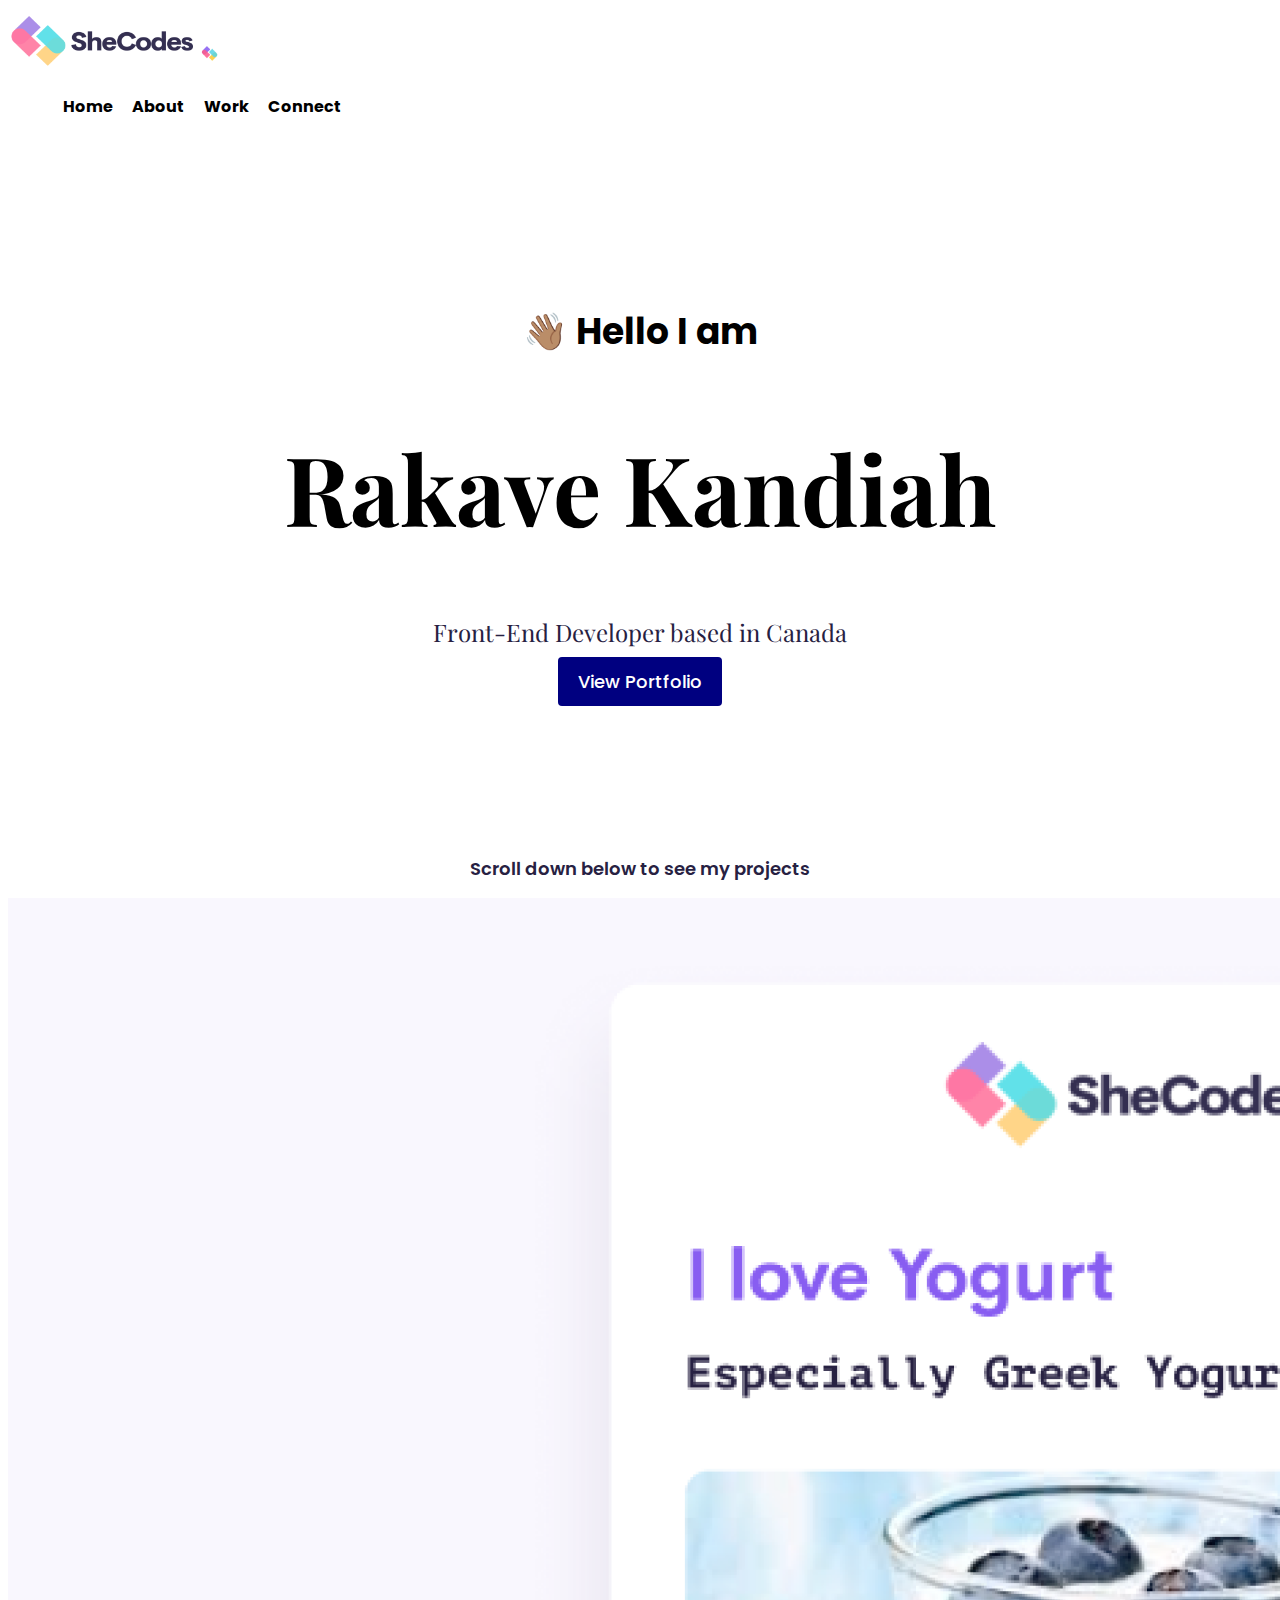
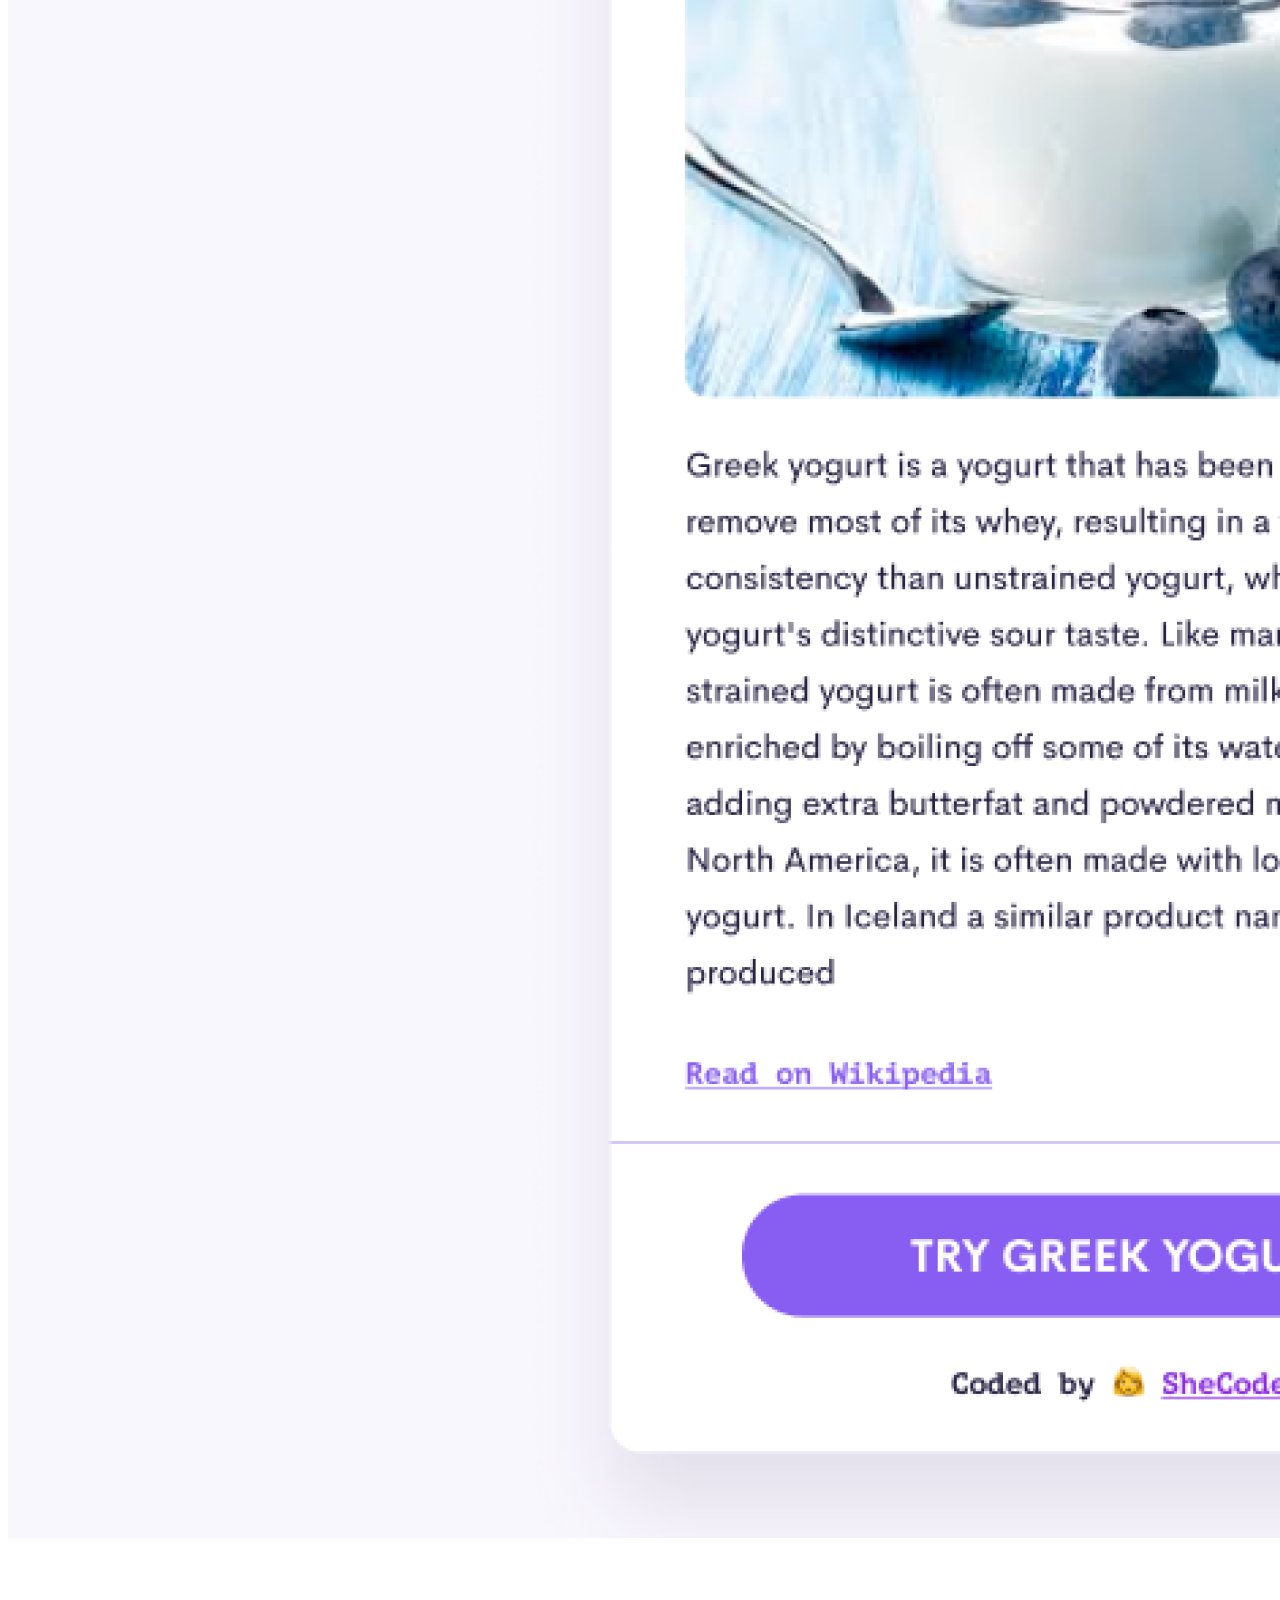
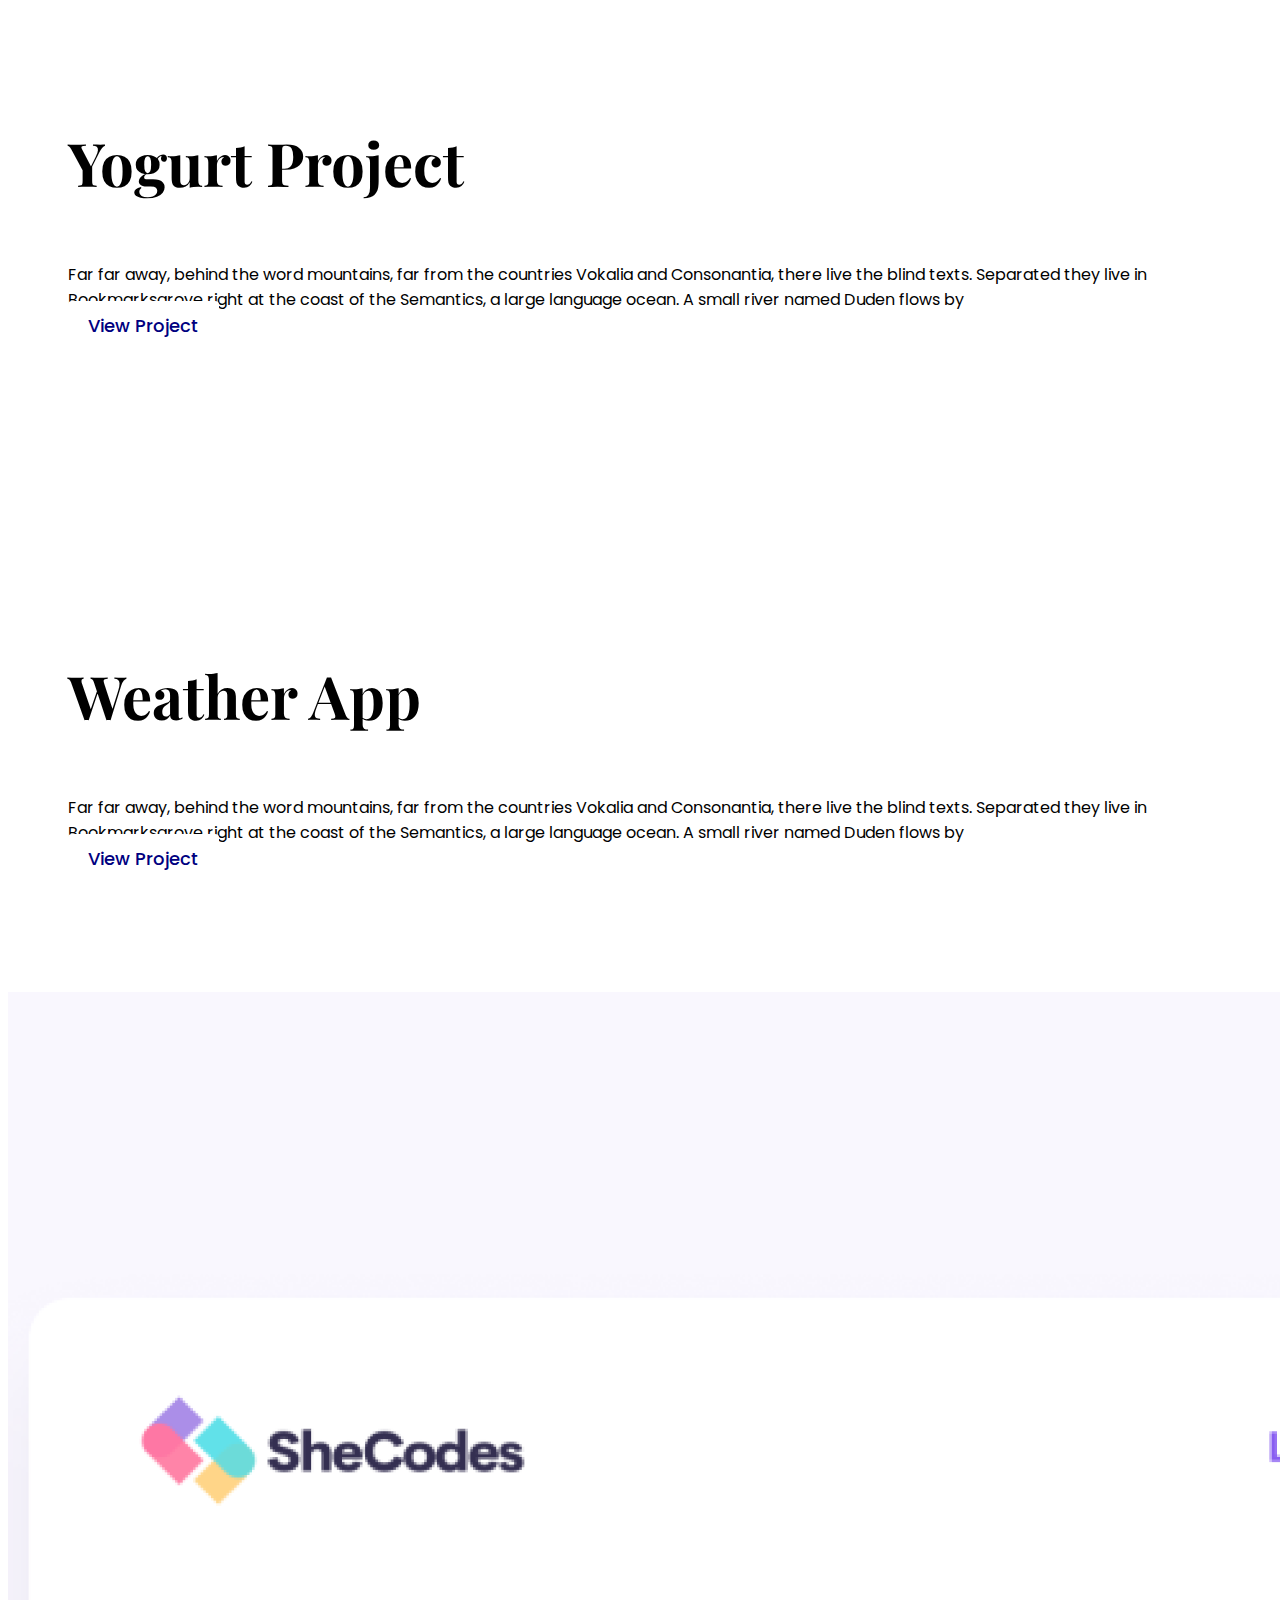
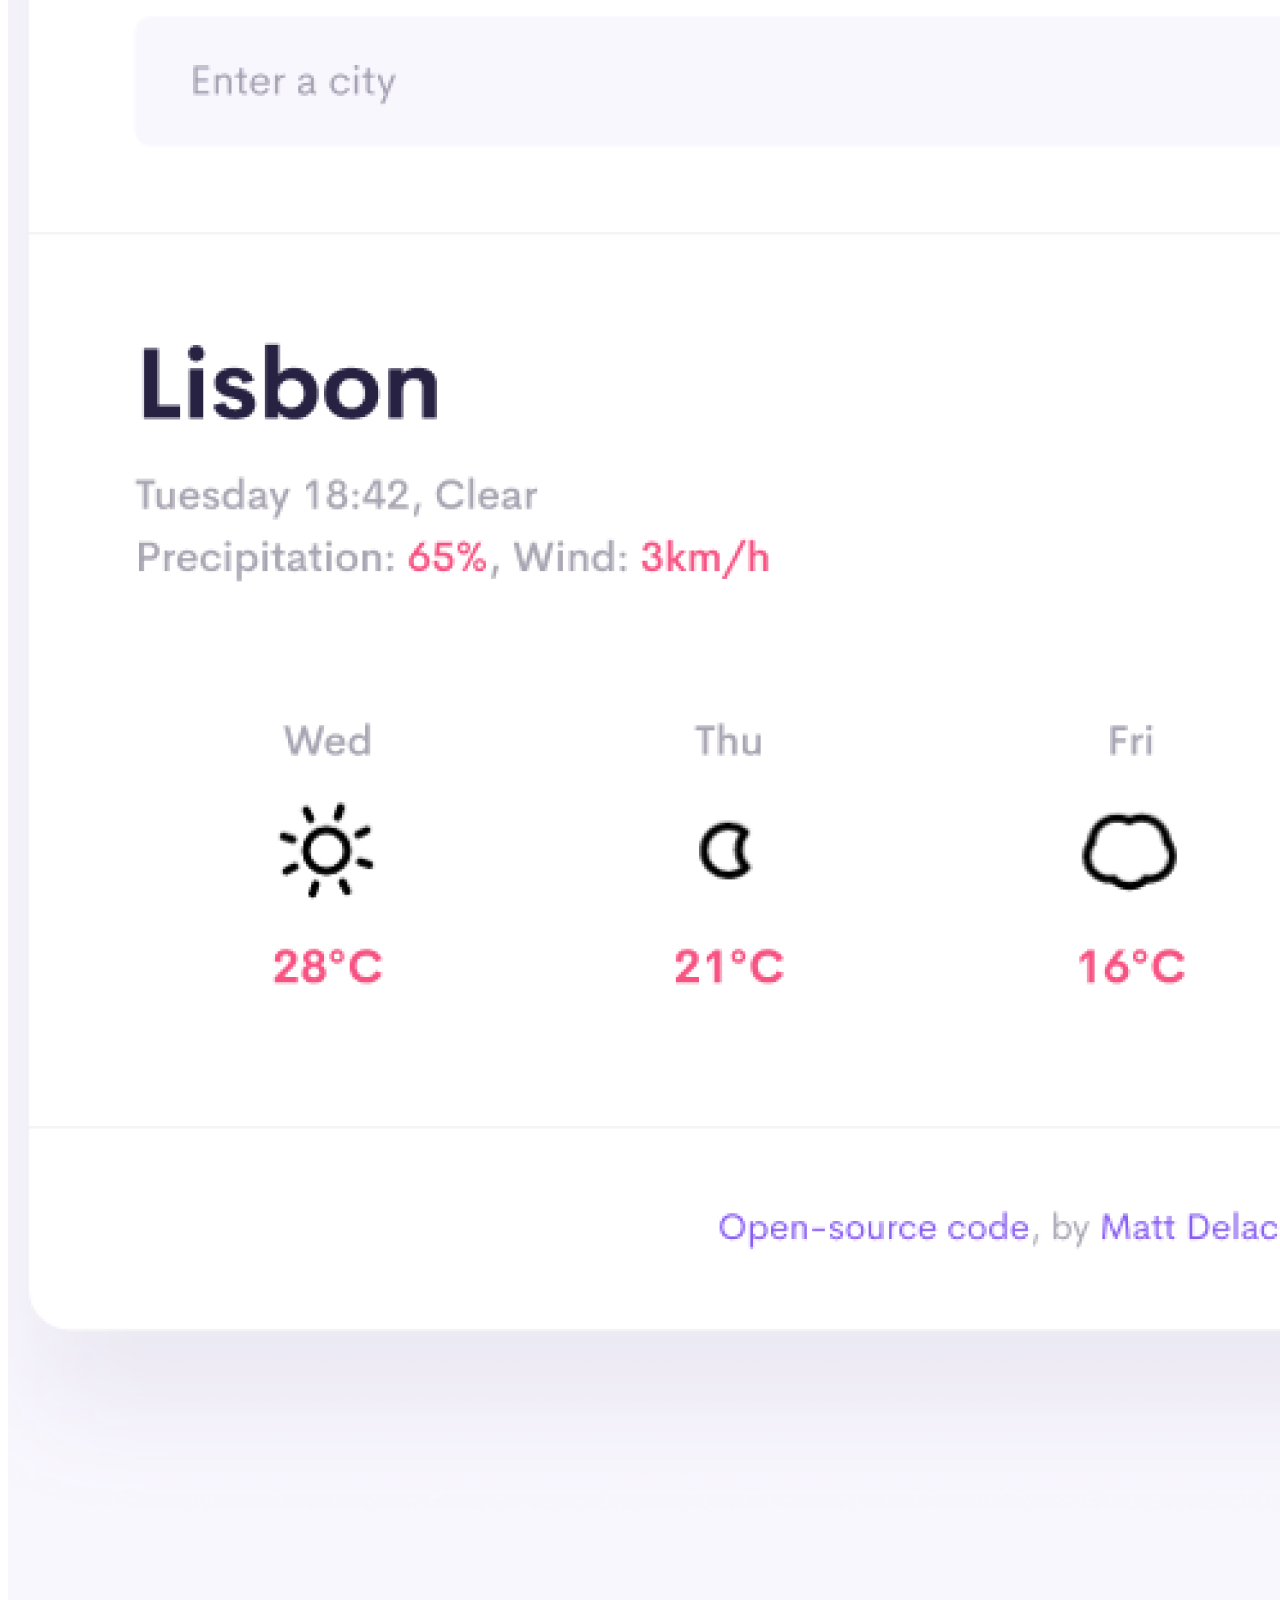
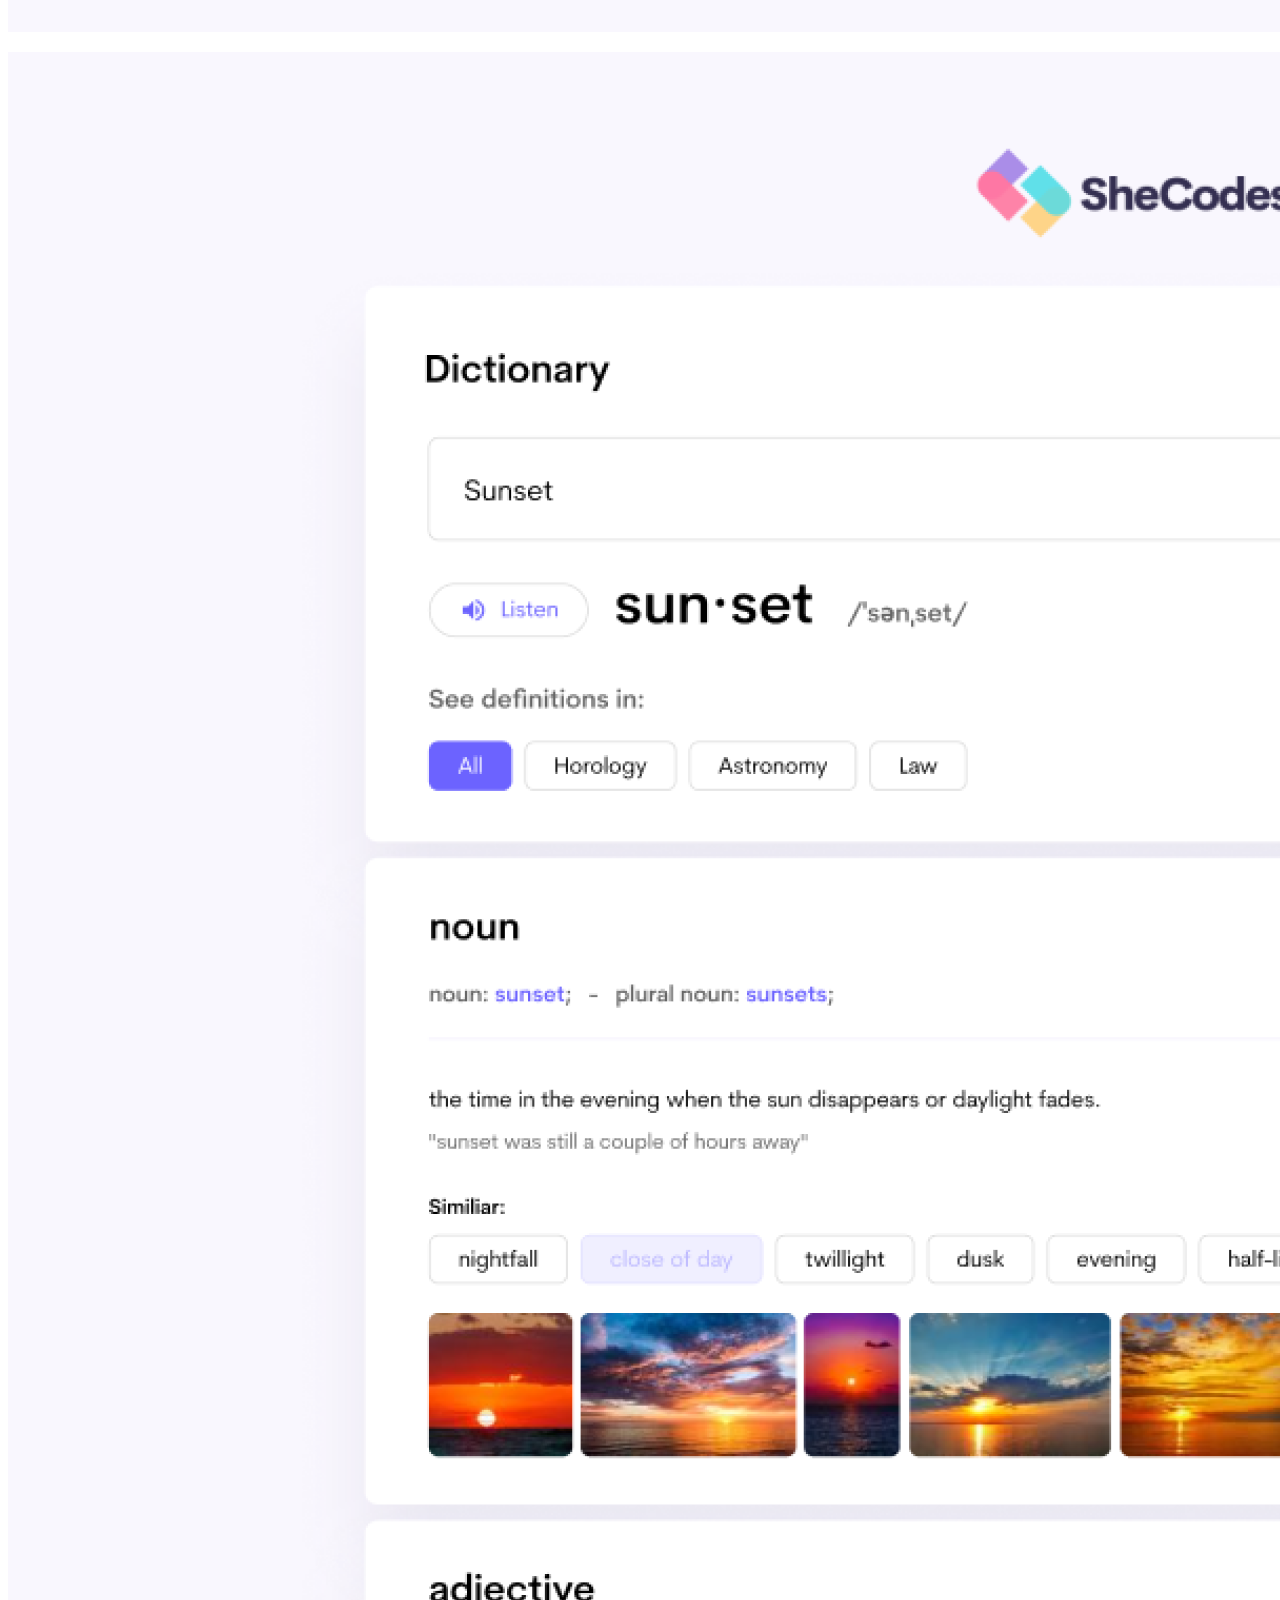
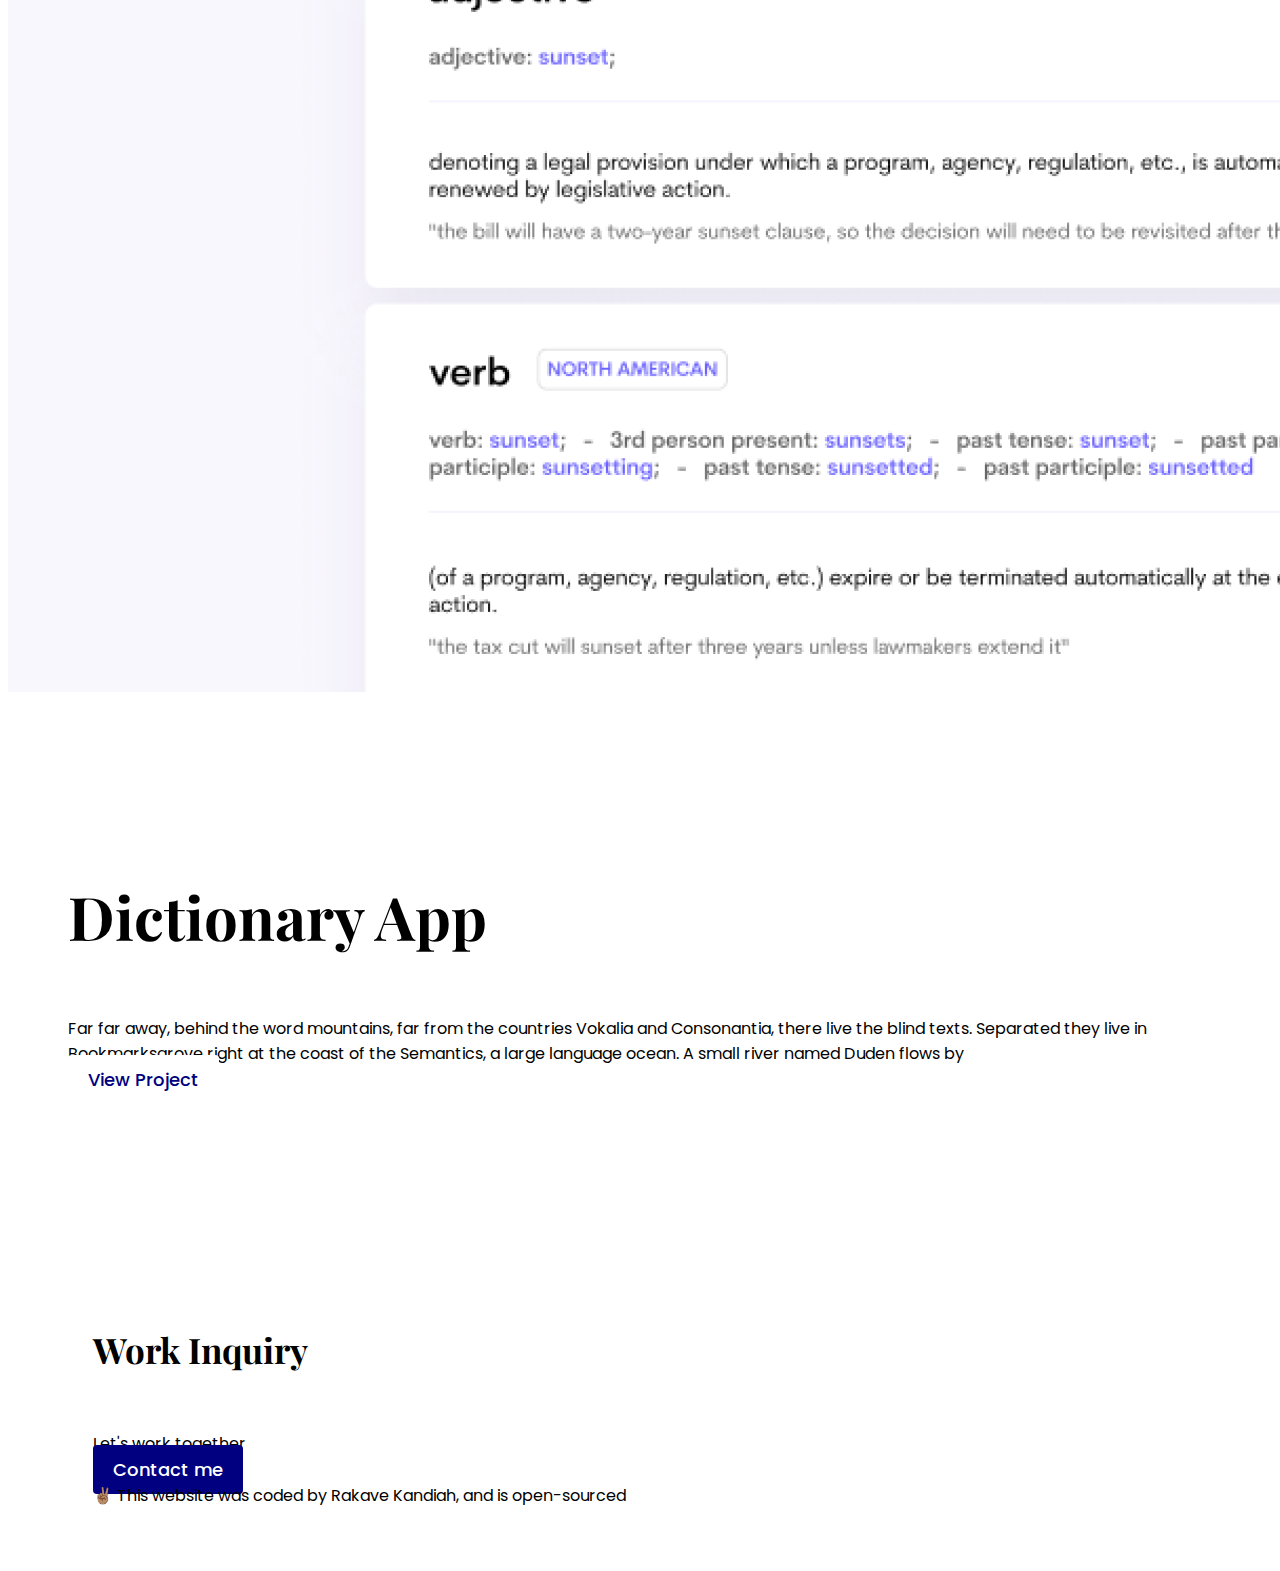
==== index.html @ 26295501 "seo created" ====
<!DOCTYPE html>
<html lang="en">
<head>
    <meta charset="UTF-8">
    <meta http-equiv="X-UA-Compatible" content="IE=edge">
    <meta name="viewport" content="width=device-width, initial-scale=1.0">
    <meta name="description" content="Rakave is a front-end enginner based in Toronto, Canada. 
    Get to know her and the projects that she has developed and created.">
    <link rel="preconnect" href="https://fonts.googleapis.com">
    <link rel="preconnect" href="https://fonts.gstatic.com" crossorigin>
    <link href="https://fonts.googleapis.com/css2?family=Playfair+Display:wght@600&display=swap" rel="stylesheet">
    <link rel="preconnect" href="https://fonts.googleapis.com">
    <link rel="preconnect" href="https://fonts.gstatic.com" crossorigin>
    <link href="https://fonts.googleapis.com/css2?family=Poppins:wght@300&display=swap" rel="stylesheet">
        <link href="https://cdn.jsdelivr.net/npm/bootstrap@5.0.0-beta2/dist/css/bootstrap.min.css" rel="stylesheet"
            integrity="sha384-BmbxuPwQa2lc/FVzBcNJ7UAyJxM6wuqIj61tLrc4wSX0szH/Ev+nYRRuWlolflfl" crossorigin="anonymous" />
    <script src="https://cdn.jsdelivr.net/npm/bootstrap@5.1.3/dist/js/bootstrap.bundle.min.js"
        integrity="sha384-ka7Sk0Gln4gmtz2MlQnikT1wXgYsOg+OMhuP+IlRH9sENBO0LRn5q+8nbTov4+1p"
        crossorigin="anonymous"></script>
    <title>Front-End Developer - Rakave Kandiah</title>
    <link href="style.css" rel="stylesheet" />
</head>
<body>
<div class="container">
    <nav class="d-flex justify-content-between">
        <a href="index.html">
            <img src="images/logo.png" class="logo d-none d-md-block" width="185" height="50" alt="SheCodes Logo">
            <img src="images/icon.jpg"class="logo d-block d-md-none" width="25" height="25" alt="SheCodes Logo mini size">
        </a>
        <ul>
            <li>
                <a class="active" href="index.html" title="HomePage">Home</a>
            </li>
            <li>
                <a class="active" href="about.html" title="About Me Page">About</a>
            </li>
            <li>
                <a class="active" href="work.html" title="Projects">Work</a>
            </li>
            <li>
                <a class="active" href="contact.html" title="Contact Information">Connect</a>
            </li>
        </ul>
    </nav>
</div>
    <div class="begin">
<p class="greetings">👋🏽 Hello I am</p>
<h1>Rakave Kandiah</h1>
<h2 class="mb-5">Front-End Developer based in Canada</h2>
<div> <a href="#project-list" class="btn-branding-portfolio">View Portfolio</a>
</div>
</div>
<p class="penny">Scroll down below to see my projects</p>
<div class="container">
<div class="row">
<div class="col d-none d-md-block"> 
<img id="project-list" src="images/yogurt.png" class="img-fluid" alt=""/>
</div>
<div class="col">
    <div class="project-spacing">
<h3 class="mb-5">Yogurt Project</h3>
<p class="mb-4">Far far away, behind the word mountains, far from the countries Vokalia and Consonantia, there live the blind texts.
Separated they live in Bookmarksgrove right at the coast of the Semantics, a large language ocean. A small river named
Duden flows by</p>
<a href="#" class="btn btn-branding-outline">View Project</a>
</div>
</div>
</div>
</div>
<div class="container">
<div class="row">
<div class="col">
<div class="project-spacing">
<h3 class="mb-5">Weather App</h3>
<p class="mb-4">Far far away, behind the word mountains, far from the countries Vokalia and Consonantia, there live the blind texts.
Separated they live in Bookmarksgrove right at the coast of the Semantics, a large language ocean. A small river named Duden flows by</p>
<a href="#" class="btn btn-branding-outline">View Project</a>
</div>
</div>
<div class="col d-none d-md-block">
<img src="images/weather.png" class="img-fluid" alt="" />
</div>
</div>
</div>
<div class="container">
<div class="row">
<div class="col d-none d-md-block">
<img src="images/dictionary.png" class="img-fluid" alt="" />
</div>
<div class="col">
<div class="project-spacing">
<h3 class="mb-5">Dictionary App</h3>
<p class="mb-4">Far far away, behind the word mountains, far from the countries Vokalia and Consonantia, there live the blind texts.
Separated they live in Bookmarksgrove right at the coast of the Semantics, a large language ocean. A small river named Duden flows by</p> 
<a href="#" class="btn btn-branding-outline">View Project</a>
</div>
</div>
</div>
<div class="foot-container">
<footer class="container">
    <div class="contact-box justify-content-between mb-5 d-none d-md-flex">
        <div>
            <h5>Work Inquiry</h5>
            <p class="text-muted">Let's work together</p>
        </div>
        <div>
            <a href="contact.html" class="btn btn-branding mt-3" >
                Contact me
            </a>
        </div>
    </div>
    <p class="text-center mt-5">
        ✌🏽 This website was coded by Rakave Kandiah, and is
        <a href="https://github.com/Rak97/Portfolio-Project-Lesson-5" target="_blank">
            open-sourced
        </a>
    </p>
</footer>
</div>
</div>
</div>
</div>
</body>
</html>
---- style.css ----
:root {
  --branding-color: navy;
  --head-font-family: "Playfair Display", serif;
  --body-font-family: "Poppins", sans-serif;
  --button-color: white;
  --font-color: black;
}
h1 {
  color: var(--font-color);
  font-family: var(--head-font-family);
  font-size: 96px;
  font-weight: 700;
}
p {
  font-size: 16px;
  font-family: var(--body-font-family);
  font-weight: 400;
  margin: 0;
}
.greetings {
  font-size: 36px;
  font-family: var(--body-font-family);
  font-weight: 700;
  margin: 0;
}
h2 {
  font-size: 24px;
  font-family: var(--head-font-family);
  font-weight: 400;
  color: rgba(39, 33, 66, 1);
}
h3 {
  font-size: 60px;
  font-family: var(--head-font-family);
  font-weight: 700;
  color: var(--font-color);
}
.begin {
  display: block;
  text-align: center;
  padding: 160px 20px;
}
.btn-branding {
  background: var(--branding-color);
  border-radius: 4px;
  font-family: var(--body-font-family);
  color: var(--button-color);
  text-decoration: none;
  font-size: 18px;
  line-height: 27px;
  padding: 12px 20px;
  font-weight: 500;
}
.btn-branding:hover {
  color: var(--button-color);
  text-decoration: none;
  font-weight: normal;
  opacity: 50%;
}
.btn-branding-portfolio {
  background: var(--branding-color);
  border-radius: 4px;
  font-family: var(--body-font-family);
  color: var(--button-color);
  text-decoration: none;
  font-size: 18px;
  line-height: 27px;
  padding: 12px 20px;
  font-weight: 500;
}
.btn-branding-portfolio:hover {
  color: var(--button-color);
  text-decoration: none;
  font-weight: normal;
  opacity: 50%;
}
.penny {
  display: block;
  text-align: center;
  font-size: 18px;
  font-weight: 600;
  font-family: var(--body-font-family);
  color: rgba(39, 33, 66, 1);
}
.btn-branding-outline {
  background: var(--button-color);
  border-radius: 4px;
  font-family: var(--body-font-family);
  color: var(--branding-color);
  text-decoration: none;
  font-size: 18px;
  line-height: 27px;
  padding: 12px 20px;
  font-weight: 500;
  border-color: var(--branding-color);
}
.btn-branding-outline:hover {
  color: var(--branding-color);
  text-decoration: none;
}
.project-spacing {
  padding: 120px 60px;
}
@media (max-width: 960px) {
  .begin {
    padding: 60px 10px;
  }
  h1 {
    font-size: 18px;
  }
  .greetings {
    font-size: 16px;
  }
  h2 {
    font-size: 14px;
  }
  .project-spacing {
    padding: 30px;
    text-align: center;
  }
  .penny {
    display: none;
  }
  h3 {
    font-size: 23px;
    padding: none;
    margin: 0;
  }
  .mb-4 {
    font-size: 12px;
  }
  .btn-branding-portfolio {
    display: none;
  }
  .active {
    font-size: 13px;
  }
}
.about-section h1 {
  font-size: 64px;
  font-weight: 700;
}
.about-section h2 {
  font-size: 18px;
  font-weight: bold;
  color: rgba(39, 33, 66, 1);
}
.about-section p {
  font-size: 16px;
}
.about-section {
  display: block;
  text-align: center;
  padding: 120px 20px;
}
h4 {
  font-size: 48px;
  font-family: var(--head-font-family);
  color: var(--font-color);
  font-weight: 700;
}
h5 {
  font-size: 35px;
  font-family: var(--head-font-family);
  color: var(--font-color);
  font-weight: 700;
}
.hero {
  font-size: 28px;
}
.miracle {
  display: block;
  text-align: center;
  padding: 60px 10px;
}
.icon {
  align-items: flex-end;
  display: flex;
  justify-content: space-evenly;
}

.content-container h1 {
  font-size: 64px;
  font-weight: 700;
}
.content-container {
  display: block;
  text-align: center;
  padding: 120px 20px;
}
.content-container h3 {
  font-family: var(--body-font-family);
  text-align: center;
  font-size: 24px;
  font-weight: bolder;
}
.content-container p {
  font-size: 14px;
  font-weight: 400;
}
.fa {
  padding: 20px;
  font-size: 30px;
  width: 75px;
  text-align: center;
  text-decoration: none;
  border-radius: 50%;
}

.fa:hover {
  opacity: 60%;
  color: white;
  font-weight: normal;
}
.fa-twitter {
  background: #55acee;
  color: white;
}

.fa-google {
  background: #dd4b39;
  color: white;
}

.fa-linkedin {
  background: #007bb5;
  color: white;
}
nav li {
  display: inline;
  list-style: none;
  line-height: 42px;
  margin-left: 15px;
}
a {
  text-decoration: none;
  color: var(--font-color);
}
a:hover {
  color: var(--branding-color);
  opacity: 50%;
}
.container {
  margin-top: 1rem;
}
.active {
  font-family: var(--body-font-family);
  font-weight: bolder;
  font-size: 16px;
}
.foot-container {
  display: block;
  text-align: left;
  padding: 55px 85px;
}
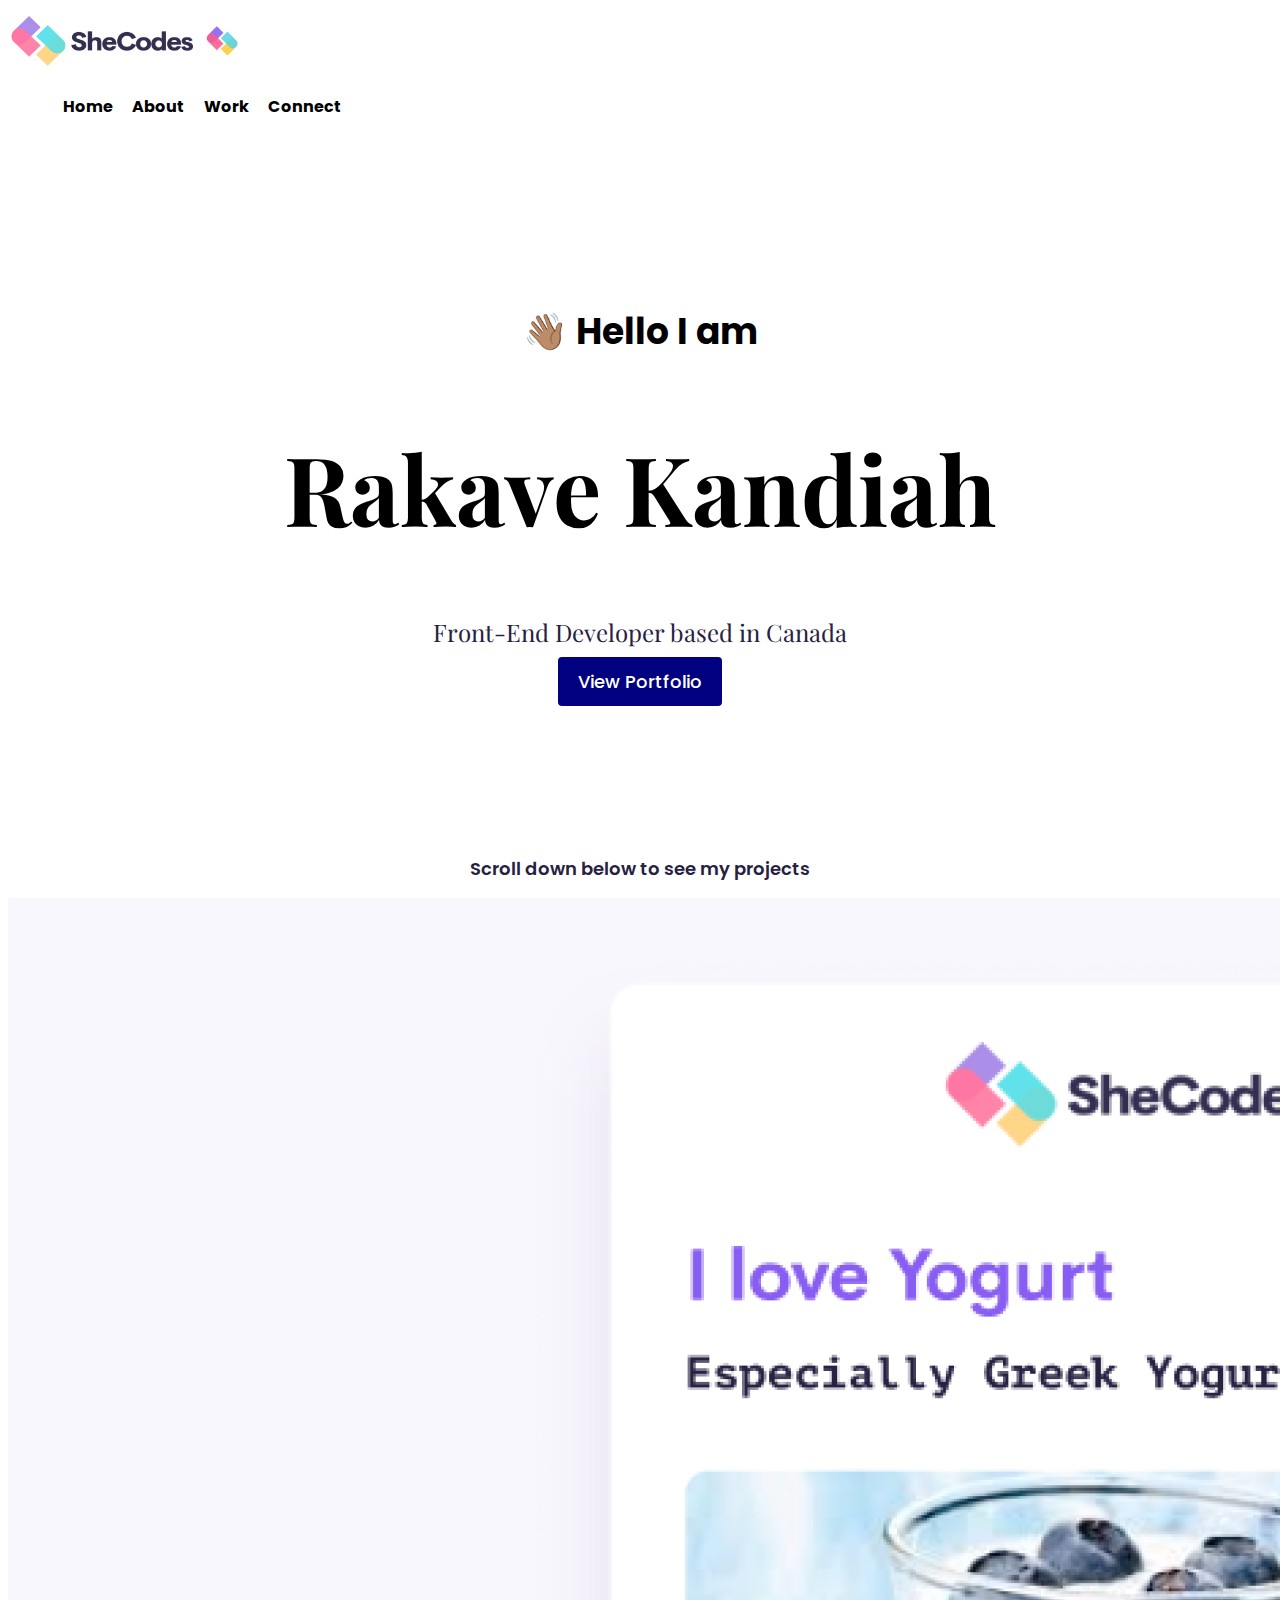
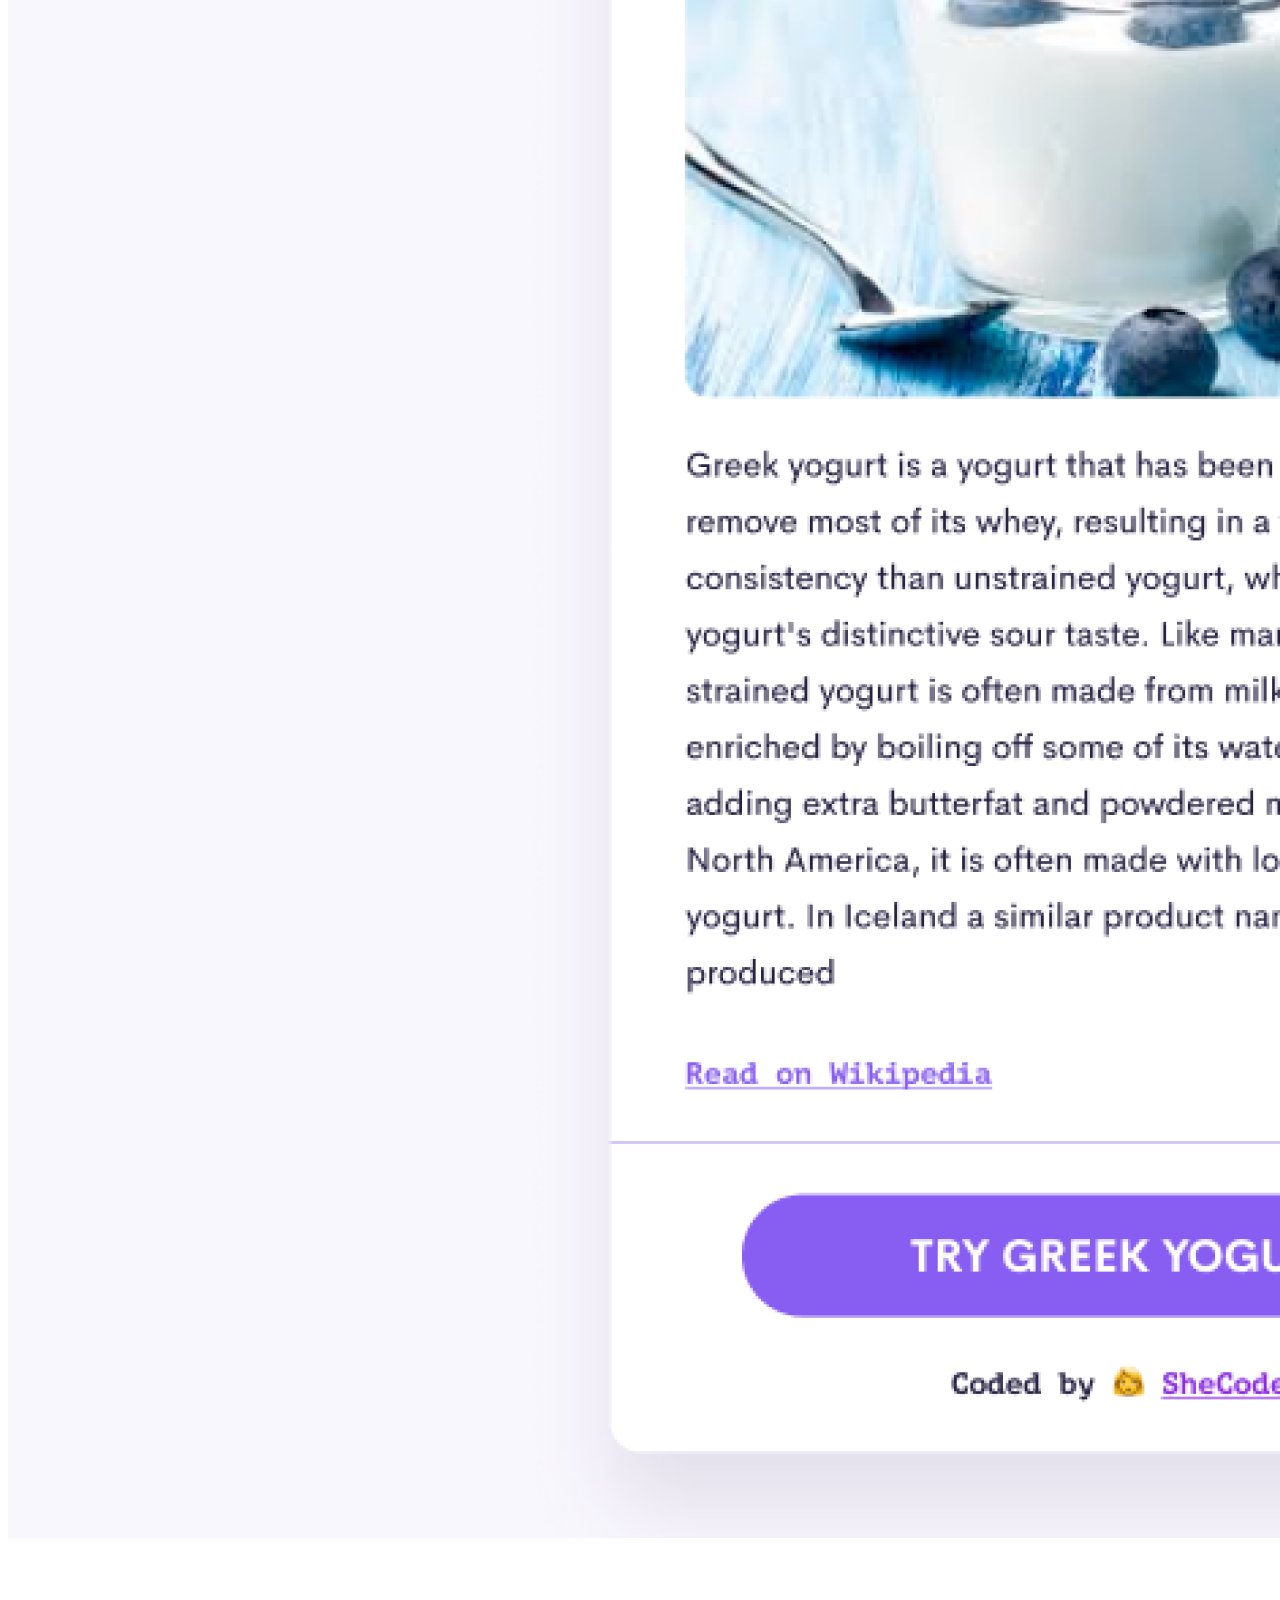
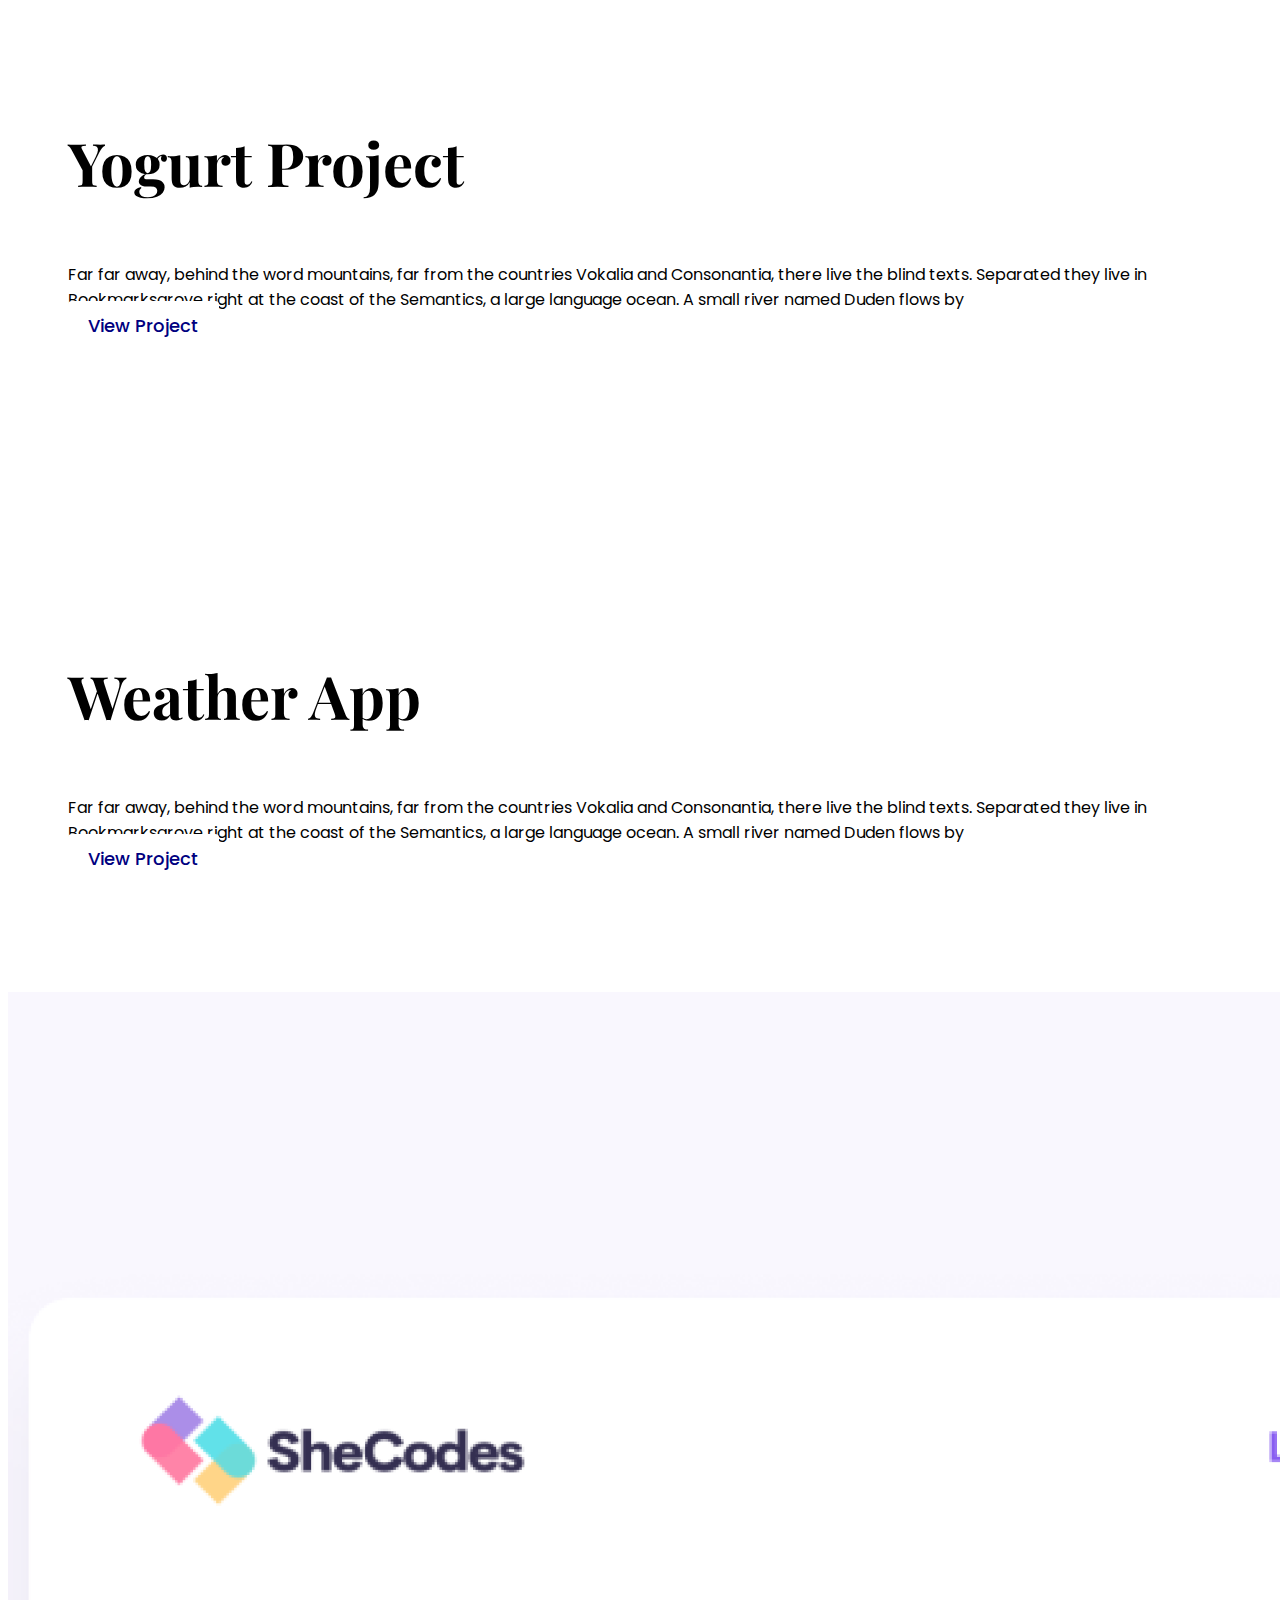
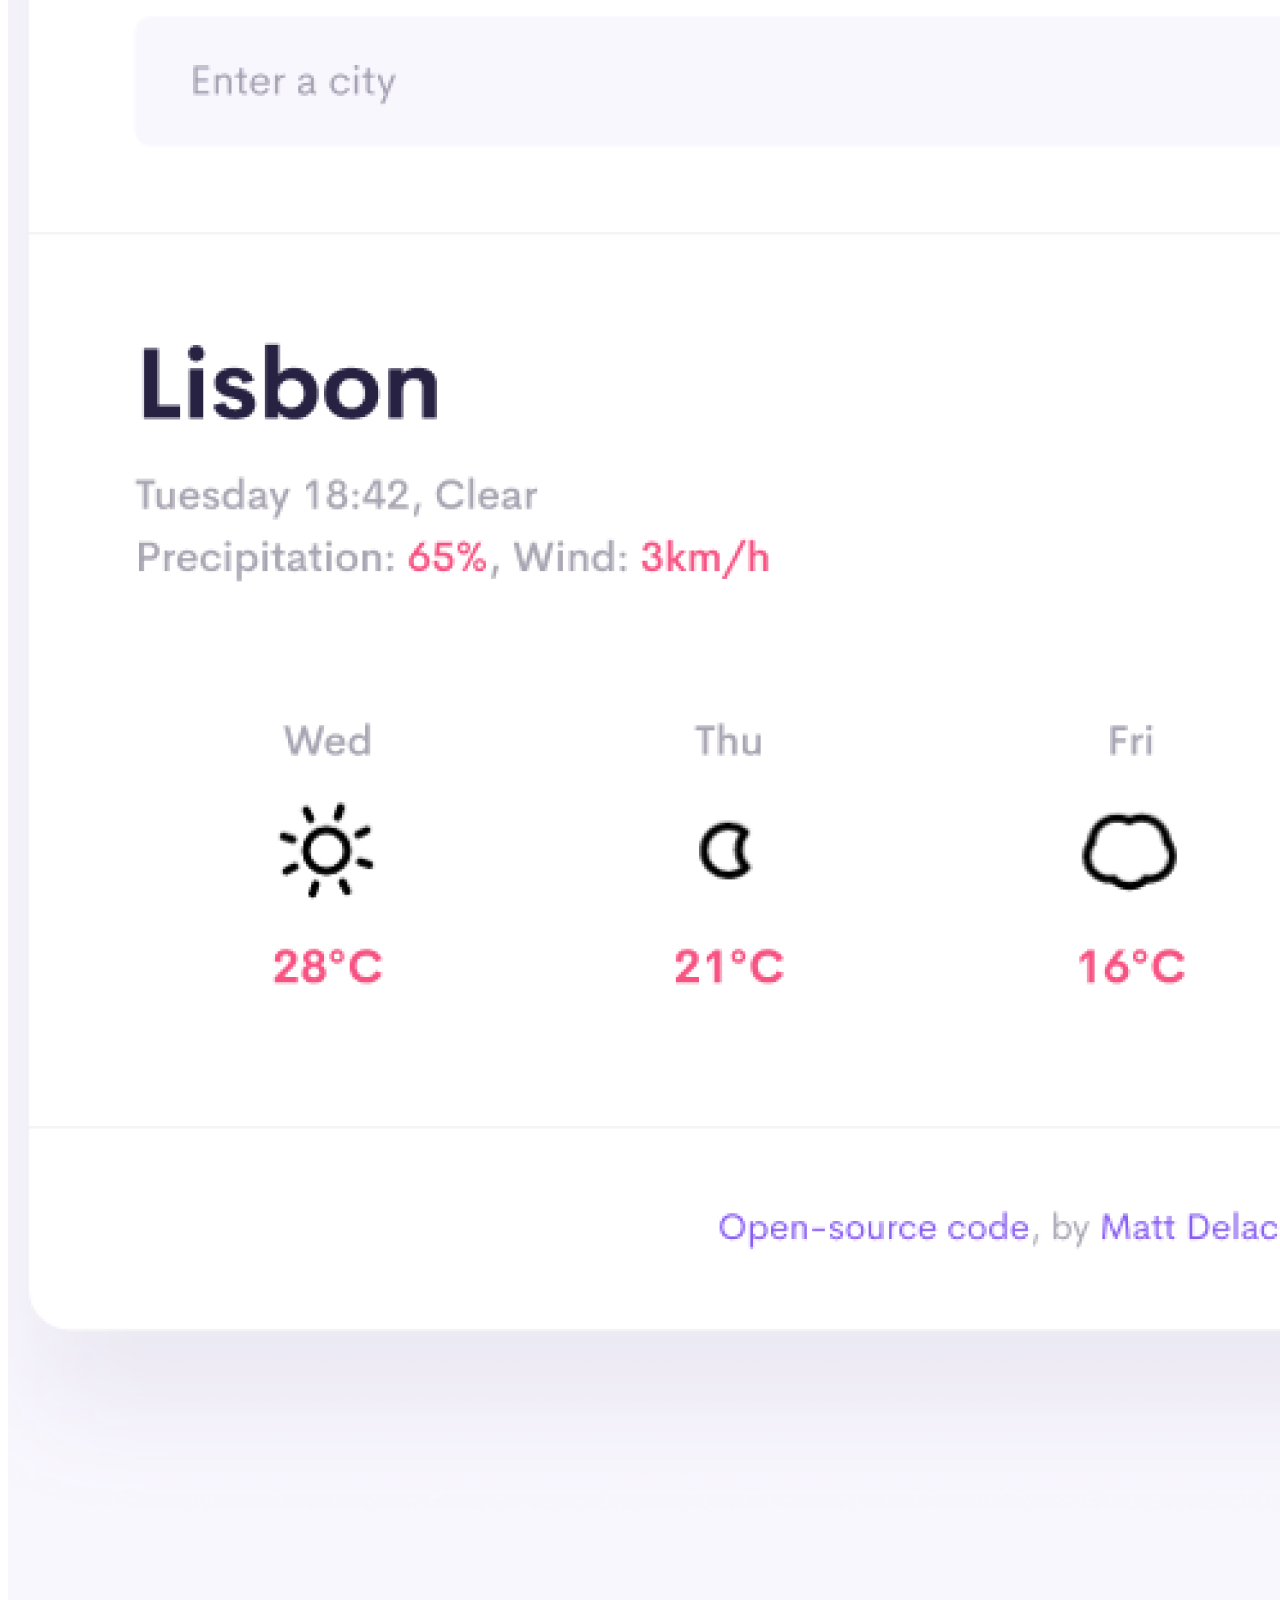
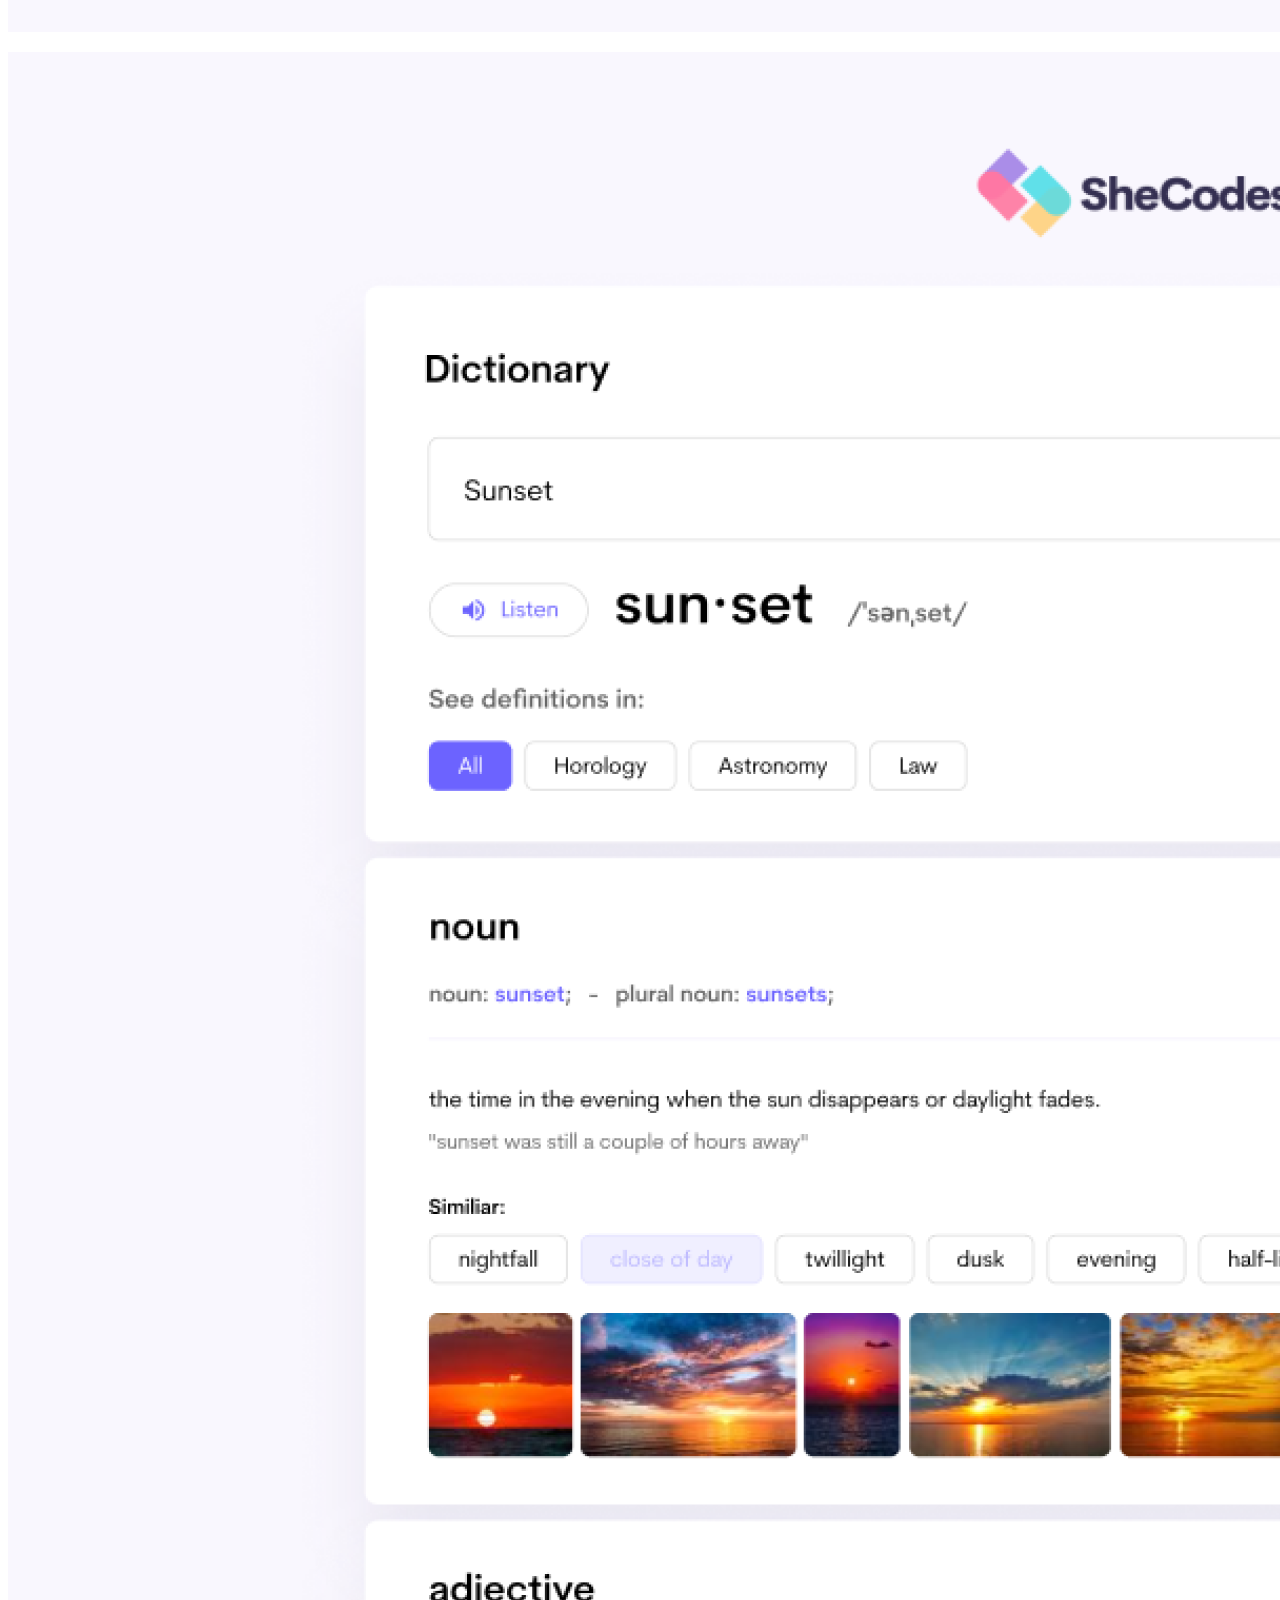
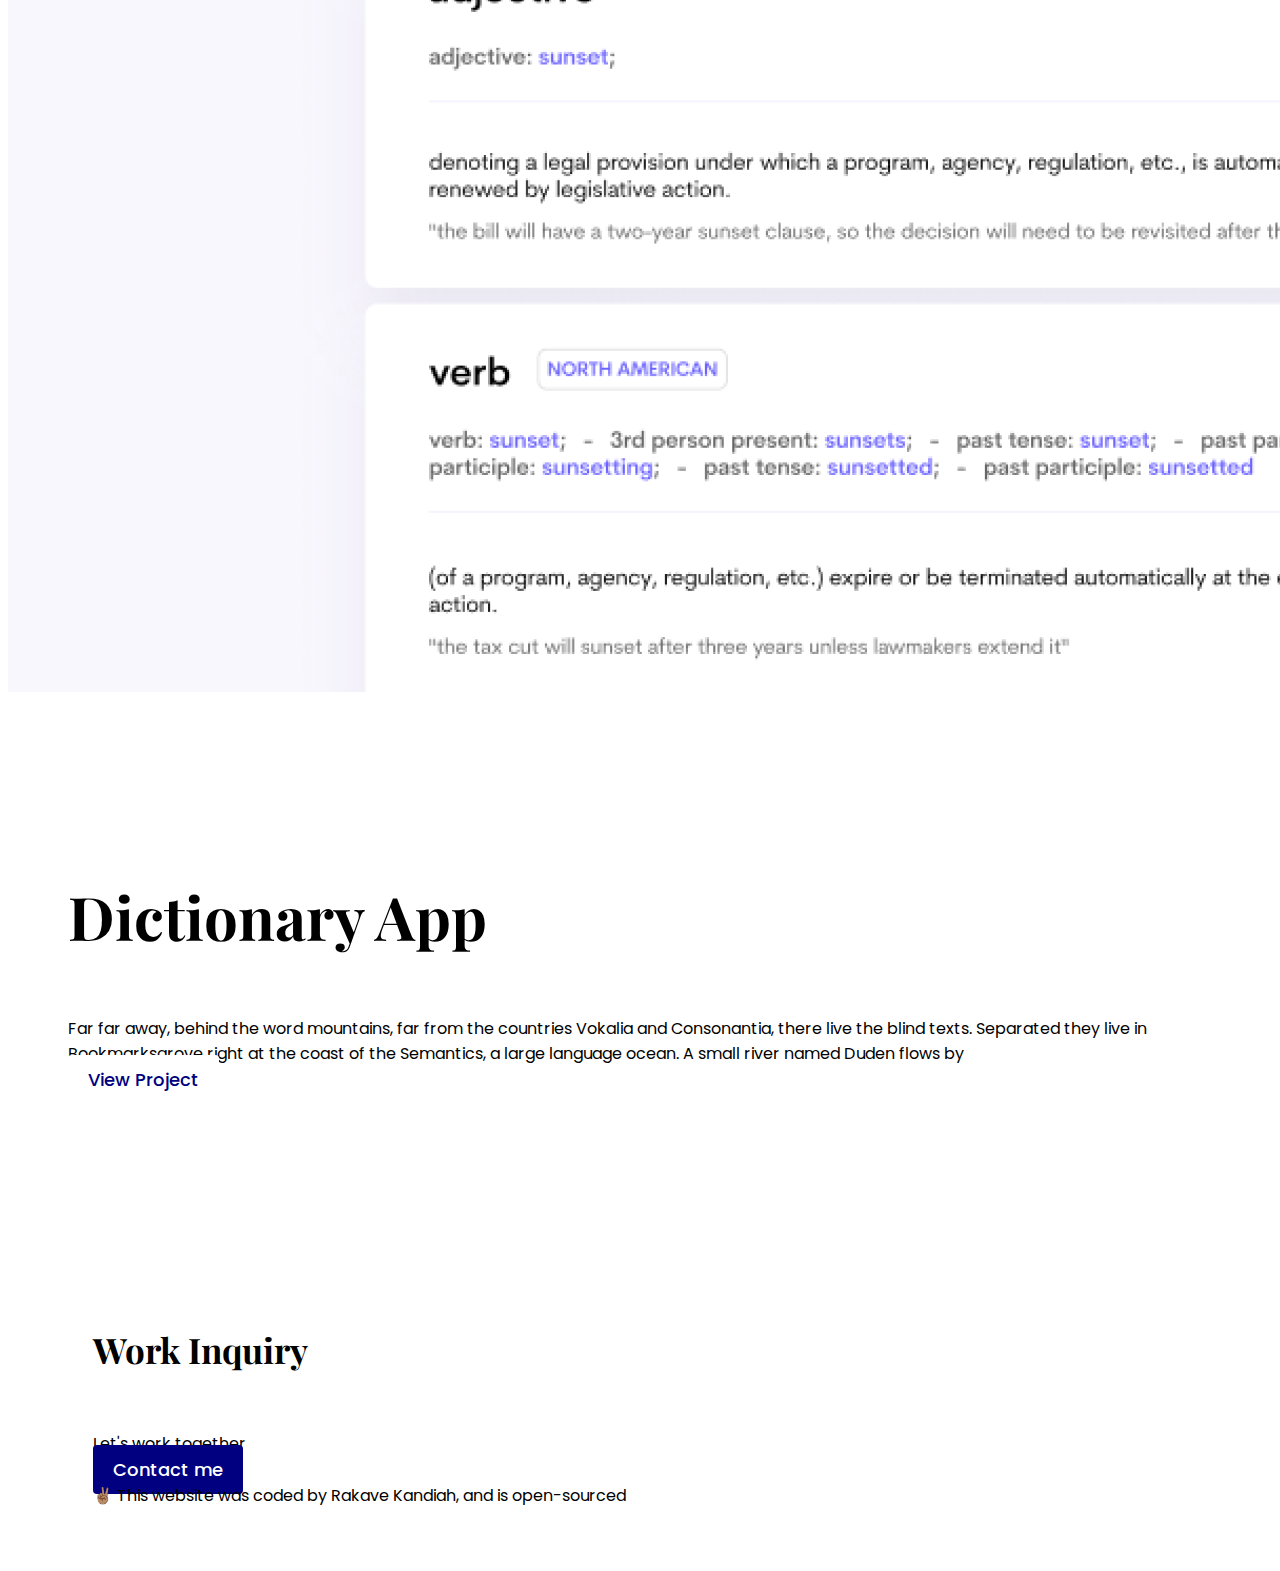
==== commit dd229b61: "changes to portfolio" ====
--- a/index.html
+++ b/index.html
@@ -25,7 +25,7 @@
     <nav class="d-flex justify-content-between">
         <a href="index.html">
             <img src="images/logo.png" class="logo d-none d-md-block" width="185" height="50" alt="SheCodes Logo">
-            <img src="images/icon.jpg"class="logo d-block d-md-none" width="25" height="25" alt="SheCodes Logo mini size">
+            <img src="images/icon.jpg"class="logo d-block d-md-none" width="50" height="50" alt="SheCodes Logo mini size">
         </a>
         <ul>
             <li>
@@ -62,7 +62,7 @@
 <p class="mb-4">Far far away, behind the word mountains, far from the countries Vokalia and Consonantia, there live the blind texts.
 Separated they live in Bookmarksgrove right at the coast of the Semantics, a large language ocean. A small river named
 Duden flows by</p>
-<a href="#" class="btn btn-branding-outline">View Project</a>
+<a href="https://www.yogurt.shecodes.io/" target="_blank" class="btn btn-branding-outline">View Project</a>
 </div>
 </div>
 </div>
@@ -74,7 +74,7 @@
 <h3 class="mb-5">Weather App</h3>
 <p class="mb-4">Far far away, behind the word mountains, far from the countries Vokalia and Consonantia, there live the blind texts.
 Separated they live in Bookmarksgrove right at the coast of the Semantics, a large language ocean. A small river named Duden flows by</p>
-<a href="#" class="btn btn-branding-outline">View Project</a>
+<a href="https://www.weather.shecodes.io/" target="_blank" class="btn btn-branding-outline">View Project</a>
 </div>
 </div>
 <div class="col d-none d-md-block">
@@ -92,7 +92,7 @@
 <h3 class="mb-5">Dictionary App</h3>
 <p class="mb-4">Far far away, behind the word mountains, far from the countries Vokalia and Consonantia, there live the blind texts.
 Separated they live in Bookmarksgrove right at the coast of the Semantics, a large language ocean. A small river named Duden flows by</p> 
-<a href="#" class="btn btn-branding-outline">View Project</a>
+<a href="https://www.dictionary.shecodes.io/" target="_blank" class="btn btn-branding-outline">View Project</a>
 </div>
 </div>
 </div>
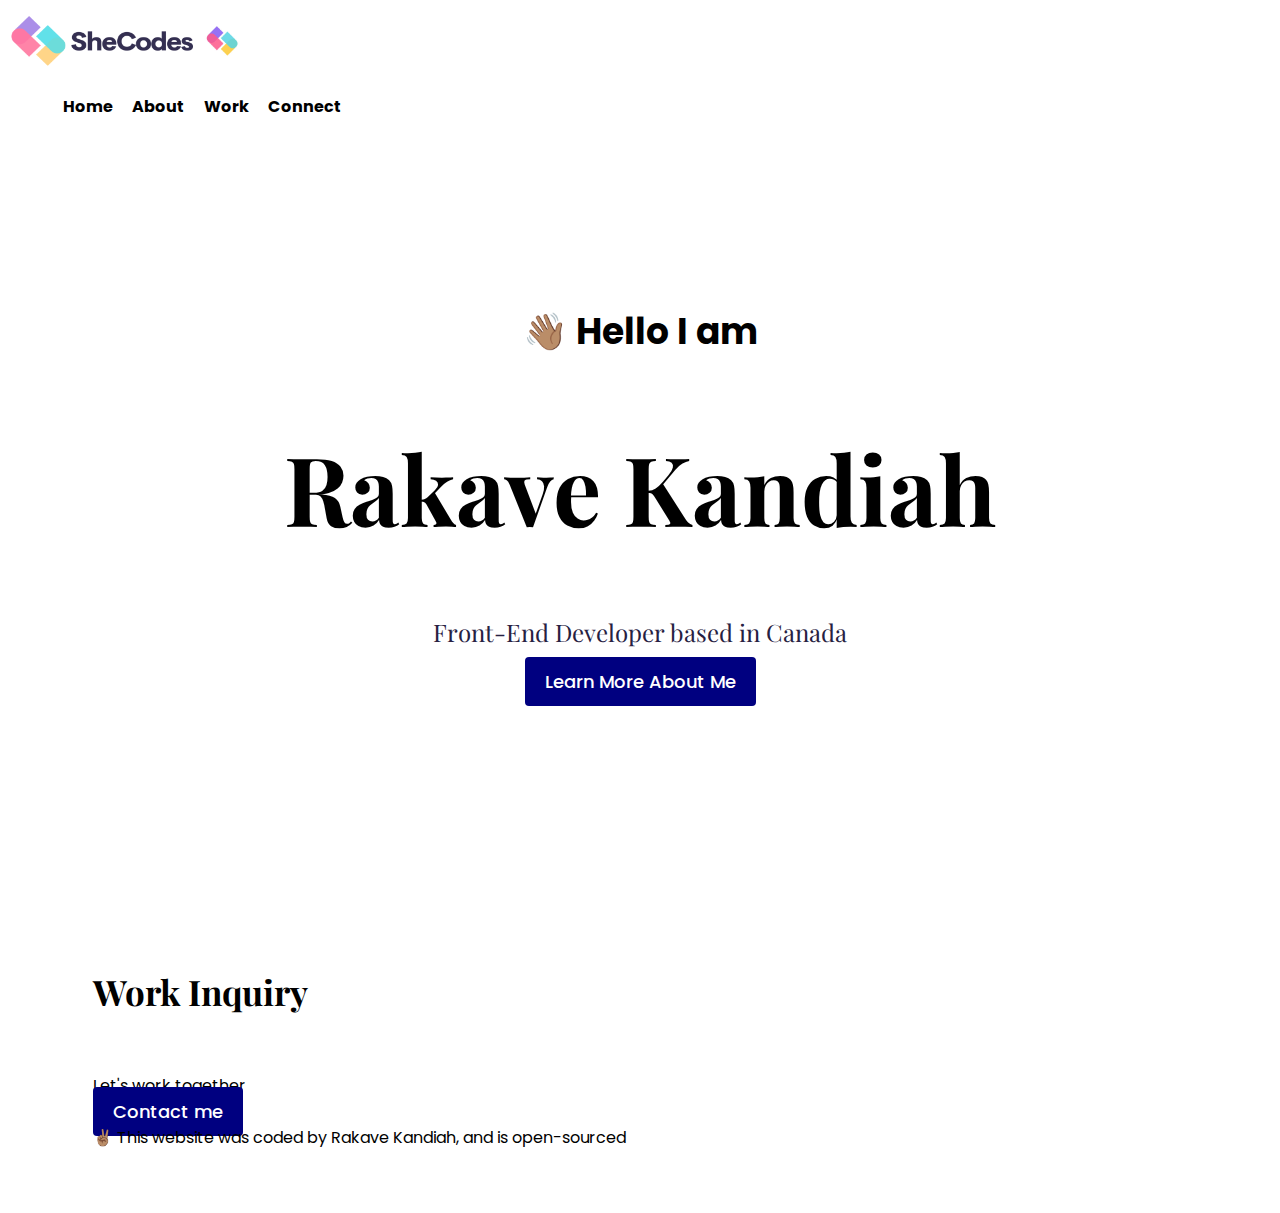
==== commit 969deb8d: "removed and replaced" ====
--- a/index.html
+++ b/index.html
@@ -47,53 +47,7 @@
 <p class="greetings">👋🏽 Hello I am</p>
 <h1>Rakave Kandiah</h1>
 <h2 class="mb-5">Front-End Developer based in Canada</h2>
-<div> <a href="#project-list" class="btn-branding-portfolio">View Portfolio</a>
-</div>
-</div>
-<p class="penny">Scroll down below to see my projects</p>
-<div class="container">
-<div class="row">
-<div class="col d-none d-md-block"> 
-<img id="project-list" src="images/yogurt.png" class="img-fluid" alt=""/>
-</div>
-<div class="col">
-    <div class="project-spacing">
-<h3 class="mb-5">Yogurt Project</h3>
-<p class="mb-4">Far far away, behind the word mountains, far from the countries Vokalia and Consonantia, there live the blind texts.
-Separated they live in Bookmarksgrove right at the coast of the Semantics, a large language ocean. A small river named
-Duden flows by</p>
-<a href="https://www.yogurt.shecodes.io/" target="_blank" class="btn btn-branding-outline">View Project</a>
-</div>
-</div>
-</div>
-</div>
-<div class="container">
-<div class="row">
-<div class="col">
-<div class="project-spacing">
-<h3 class="mb-5">Weather App</h3>
-<p class="mb-4">Far far away, behind the word mountains, far from the countries Vokalia and Consonantia, there live the blind texts.
-Separated they live in Bookmarksgrove right at the coast of the Semantics, a large language ocean. A small river named Duden flows by</p>
-<a href="https://www.weather.shecodes.io/" target="_blank" class="btn btn-branding-outline">View Project</a>
-</div>
-</div>
-<div class="col d-none d-md-block">
-<img src="images/weather.png" class="img-fluid" alt="" />
-</div>
-</div>
-</div>
-<div class="container">
-<div class="row">
-<div class="col d-none d-md-block">
-<img src="images/dictionary.png" class="img-fluid" alt="" />
-</div>
-<div class="col">
-<div class="project-spacing">
-<h3 class="mb-5">Dictionary App</h3>
-<p class="mb-4">Far far away, behind the word mountains, far from the countries Vokalia and Consonantia, there live the blind texts.
-Separated they live in Bookmarksgrove right at the coast of the Semantics, a large language ocean. A small river named Duden flows by</p> 
-<a href="https://www.dictionary.shecodes.io/" target="_blank" class="btn btn-branding-outline">View Project</a>
-</div>
+<div> <a href="about.html" class="btn-branding-portfolio">Learn More About Me</a>
 </div>
 </div>
 <div class="foot-container">
--- a/style.css
+++ b/style.css
@@ -74,14 +74,6 @@
   font-weight: normal;
   opacity: 50%;
 }
-.penny {
-  display: block;
-  text-align: center;
-  font-size: 18px;
-  font-weight: 600;
-  font-family: var(--body-font-family);
-  color: rgba(39, 33, 66, 1);
-}
 .btn-branding-outline {
   background: var(--button-color);
   border-radius: 4px;
@@ -117,9 +109,6 @@
   .project-spacing {
     padding: 30px;
     text-align: center;
-  }
-  .penny {
-    display: none;
   }
   h3 {
     font-size: 23px;
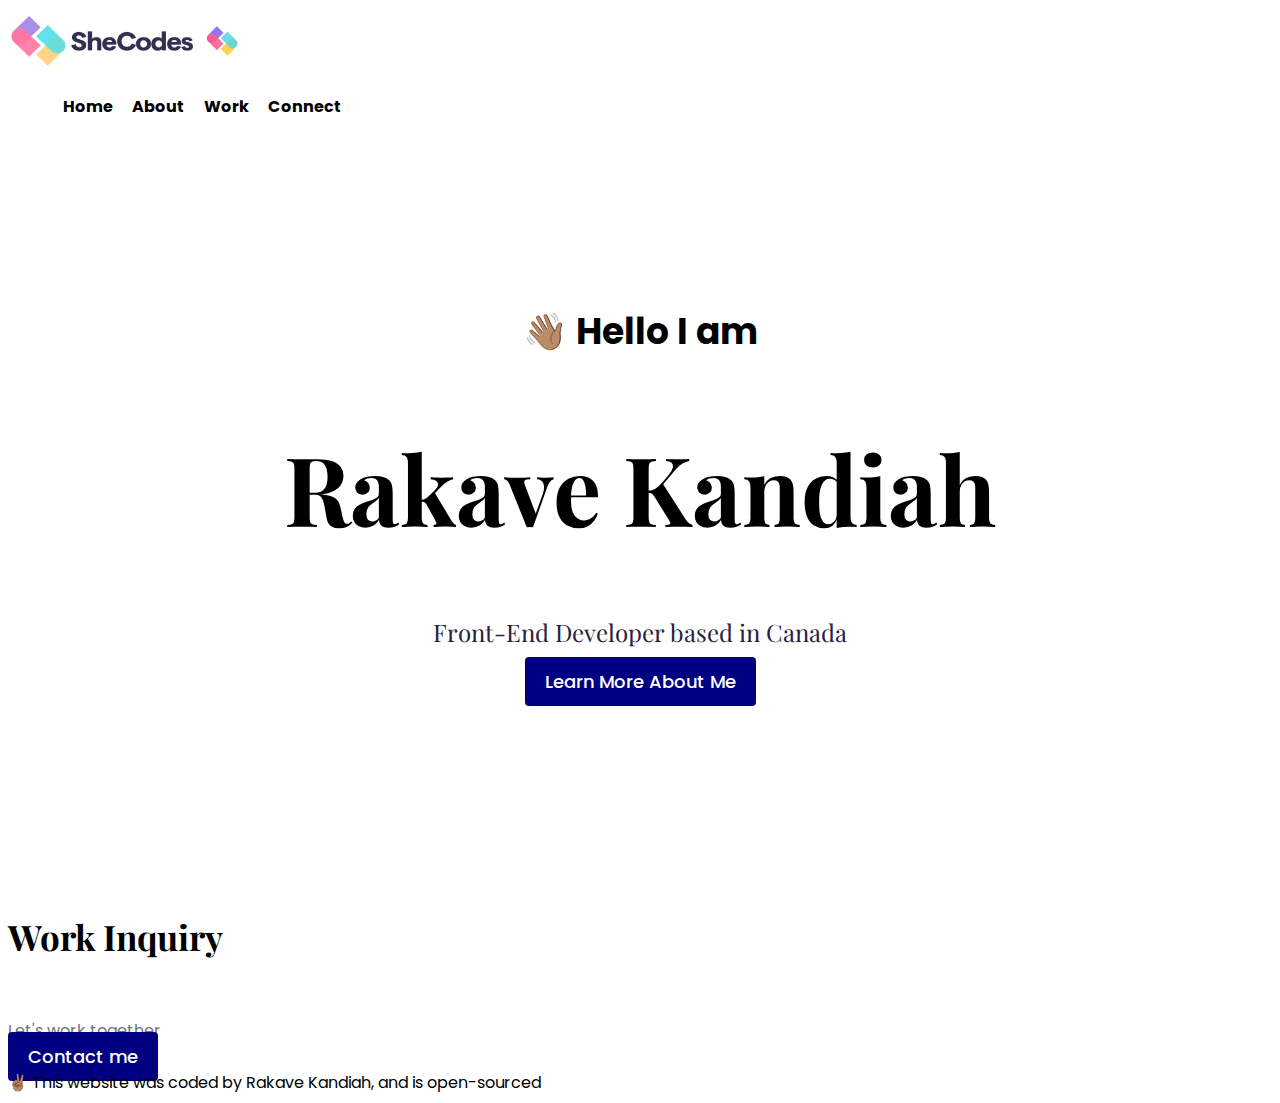
==== commit 7a258c76: "footer, seo, and removed style" ====
--- a/index.html
+++ b/index.html
@@ -1,10 +1,11 @@
 <!DOCTYPE html>
 <html lang="en">
+
 <head>
     <meta charset="UTF-8">
     <meta http-equiv="X-UA-Compatible" content="IE=edge">
     <meta name="viewport" content="width=device-width, initial-scale=1.0">
-    <meta name="description" content="Rakave is a front-end enginner based in Toronto, Canada. 
+    <meta name="description" content="Rakave is a front-end enginner based in Markham, Canada. 
     Get to know her and the projects that she has developed and created.">
     <link rel="preconnect" href="https://fonts.googleapis.com">
     <link rel="preconnect" href="https://fonts.gstatic.com" crossorigin>
@@ -12,8 +13,8 @@
     <link rel="preconnect" href="https://fonts.googleapis.com">
     <link rel="preconnect" href="https://fonts.gstatic.com" crossorigin>
     <link href="https://fonts.googleapis.com/css2?family=Poppins:wght@300&display=swap" rel="stylesheet">
-        <link href="https://cdn.jsdelivr.net/npm/bootstrap@5.0.0-beta2/dist/css/bootstrap.min.css" rel="stylesheet"
-            integrity="sha384-BmbxuPwQa2lc/FVzBcNJ7UAyJxM6wuqIj61tLrc4wSX0szH/Ev+nYRRuWlolflfl" crossorigin="anonymous" />
+    <link href="https://cdn.jsdelivr.net/npm/bootstrap@5.0.0-beta2/dist/css/bootstrap.min.css" rel="stylesheet"
+        integrity="sha384-BmbxuPwQa2lc/FVzBcNJ7UAyJxM6wuqIj61tLrc4wSX0szH/Ev+nYRRuWlolflfl" crossorigin="anonymous" />
     <script src="https://cdn.jsdelivr.net/npm/bootstrap@5.1.3/dist/js/bootstrap.bundle.min.js"
         integrity="sha384-ka7Sk0Gln4gmtz2MlQnikT1wXgYsOg+OMhuP+IlRH9sENBO0LRn5q+8nbTov4+1p"
         crossorigin="anonymous"></script>
@@ -21,58 +22,58 @@
     <link href="style.css" rel="stylesheet" />
 </head>
 <body>
-<div class="container">
-    <nav class="d-flex justify-content-between">
-        <a href="index.html">
-            <img src="images/logo.png" class="logo d-none d-md-block" width="185" height="50" alt="SheCodes Logo">
-            <img src="images/icon.jpg"class="logo d-block d-md-none" width="50" height="50" alt="SheCodes Logo mini size">
-        </a>
-        <ul>
-            <li>
-                <a class="active" href="index.html" title="HomePage">Home</a>
-            </li>
-            <li>
-                <a class="active" href="about.html" title="About Me Page">About</a>
-            </li>
-            <li>
-                <a class="active" href="work.html" title="Projects">Work</a>
-            </li>
-            <li>
-                <a class="active" href="contact.html" title="Contact Information">Connect</a>
-            </li>
-        </ul>
-    </nav>
-</div>
+    <div class="container">
+        <nav class="d-flex justify-content-between">
+            <a href="https://www.shecodes.io/" title="SheCodes" target="_blank">
+                <img src="images/logo.png" class="logo d-none d-md-block" width="185" height="50" alt="SheCodes Logo">
+                <img src="images/icon.jpg" class="logo d-block d-md-none" width="50" height="50"
+                    alt="SheCodes Logo mini size">
+            </a>
+            <ul>
+                <li>
+                    <a class="active" href="index.html" title="HomePage">Home</a>
+                </li>
+                <li>
+                    <a class="active" href="about.html" title="About Me Page">About</a>
+                </li>
+                <li>
+                    <a class="active" href="work.html" title="Projects">Work</a>
+                </li>
+                <li>
+                    <a class="active" href="contact.html" title="Contact Information">Connect</a>
+                </li>
+            </ul>
+        </nav>
+    </div>
     <div class="begin">
-<p class="greetings">👋🏽 Hello I am</p>
-<h1>Rakave Kandiah</h1>
-<h2 class="mb-5">Front-End Developer based in Canada</h2>
-<div> <a href="about.html" class="btn-branding-portfolio">Learn More About Me</a>
-</div>
-</div>
-<div class="foot-container">
-<footer class="container">
-    <div class="contact-box justify-content-between mb-5 d-none d-md-flex">
-        <div>
-            <h5>Work Inquiry</h5>
-            <p class="text-muted">Let's work together</p>
-        </div>
-        <div>
-            <a href="contact.html" class="btn btn-branding mt-3" >
-                Contact me
-            </a>
+        <p class="greetings">👋🏽 Hello I am</p>
+        <h1>Rakave Kandiah</h1>
+        <h2 class="mb-5">Front-End Developer based in Canada</h2>
+        <div> <a href="about.html" class="btn-branding-portfolio">Learn More About Me</a>
         </div>
     </div>
-    <p class="text-center mt-5">
-        ✌🏽 This website was coded by Rakave Kandiah, and is
-        <a href="https://github.com/Rak97/Portfolio-Project-Lesson-5" target="_blank">
-            open-sourced
-        </a>
-    </p>
-</footer>
-</div>
-</div>
-</div>
-</div>
+    <footer class="container">
+        <div class="contact-box justify-content-between mb-5 d-none d-md-flex" width="1085px">
+            <div>
+                <h5>Work Inquiry</h5>
+                <p class="text-muted">Let's work together</p>
+            </div>
+            <div>
+                <a href="contact.html" class="btn btn-branding mt-3">
+                    Contact me
+                </a>
+            </div>
+        </div>
+        <p class="text-center mb-5">
+            ✌🏽 This website was coded by Rakave Kandiah, and is
+            <a href="https://github.com/Rak97/Portfolio-Project-Lesson-5" target="_blank">
+                open-sourced
+            </a>
+        </p>
+    </footer>
+    </div>
+    </div>
+    </div>
+    </div>
 </body>
 </html>--- a/style.css
+++ b/style.css
@@ -118,12 +118,13 @@
   .mb-4 {
     font-size: 12px;
   }
-  .btn-branding-portfolio {
-    display: none;
-  }
   .active {
     font-size: 13px;
   }
+  p.hero,
+  .miracle {
+    font-size: 16px;
+  }
 }
 .about-section h1 {
   font-size: 64px;
@@ -140,7 +141,6 @@
 .about-section {
   display: block;
   text-align: center;
-  padding: 120px 20px;
 }
 h4 {
   font-size: 48px;
@@ -154,13 +154,16 @@
   color: var(--font-color);
   font-weight: 700;
 }
-.hero {
+p.hero {
+  font-size: 22px;
+  font-family: var(--body-font-family);
+}
+.miracle {
+  display: block;
+  text-align: center;
+  padding: 60px 10px;
+  font-family: var(--body-font-family);
   font-size: 28px;
-}
-.miracle {
-  display: block;
-  text-align: center;
-  padding: 60px 10px;
 }
 .icon {
   align-items: flex-end;
@@ -210,7 +213,21 @@
   background: #dd4b39;
   color: white;
 }
-
+.fa-github-alt {
+  background: purple;
+  color: white;
+  padding: 20px;
+  font-size: 30px;
+  width: 75px;
+  text-align: center;
+  text-decoration: none;
+  border-radius: 50%;
+}
+.fa-github-alt:hover {
+  opacity: 60%;
+  color: white;
+  font-weight: normal;
+}
 .fa-linkedin {
   background: #007bb5;
   color: white;
@@ -237,8 +254,8 @@
   font-weight: bolder;
   font-size: 16px;
 }
-.foot-container {
-  display: block;
+
+.text-muted {
+  color: #6c757d;
   text-align: left;
-  padding: 55px 85px;
-}
+}
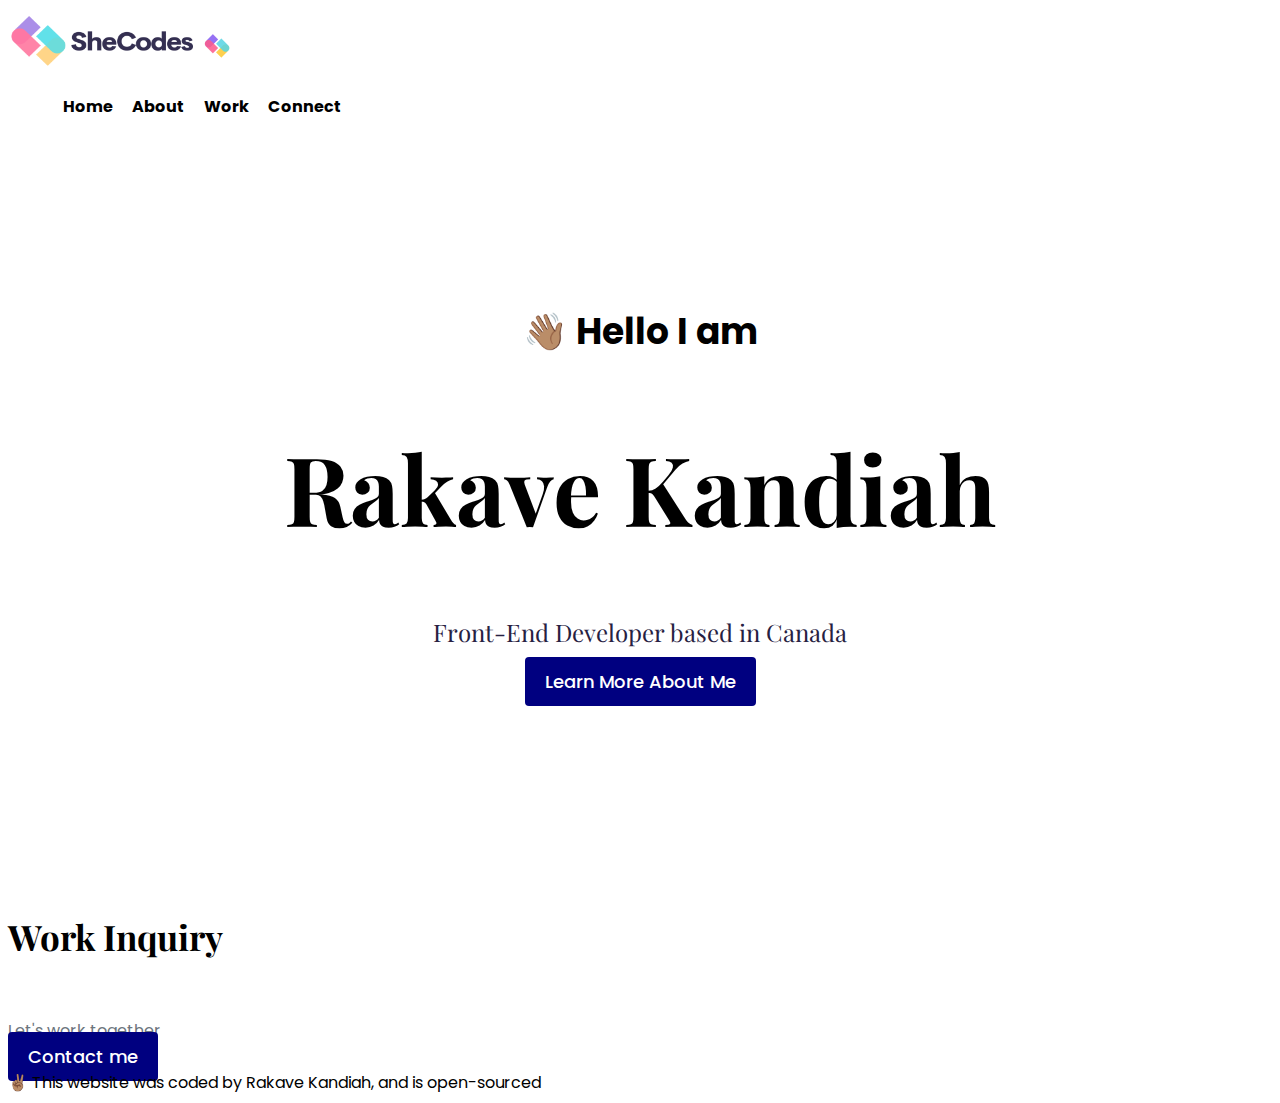
==== commit 5d910e93: "nav bar small logo" ====
--- a/index.html
+++ b/index.html
@@ -26,7 +26,7 @@
         <nav class="d-flex justify-content-between">
             <a href="https://www.shecodes.io/" title="SheCodes" target="_blank">
                 <img src="images/logo.png" class="logo d-none d-md-block" width="185" height="50" alt="SheCodes Logo">
-                <img src="images/icon.jpg" class="logo d-block d-md-none" width="50" height="50"
+                <img src="images/icon.jpg" class="logo d-block d-md-none" width="40" height="40"
                     alt="SheCodes Logo mini size">
             </a>
             <ul>
